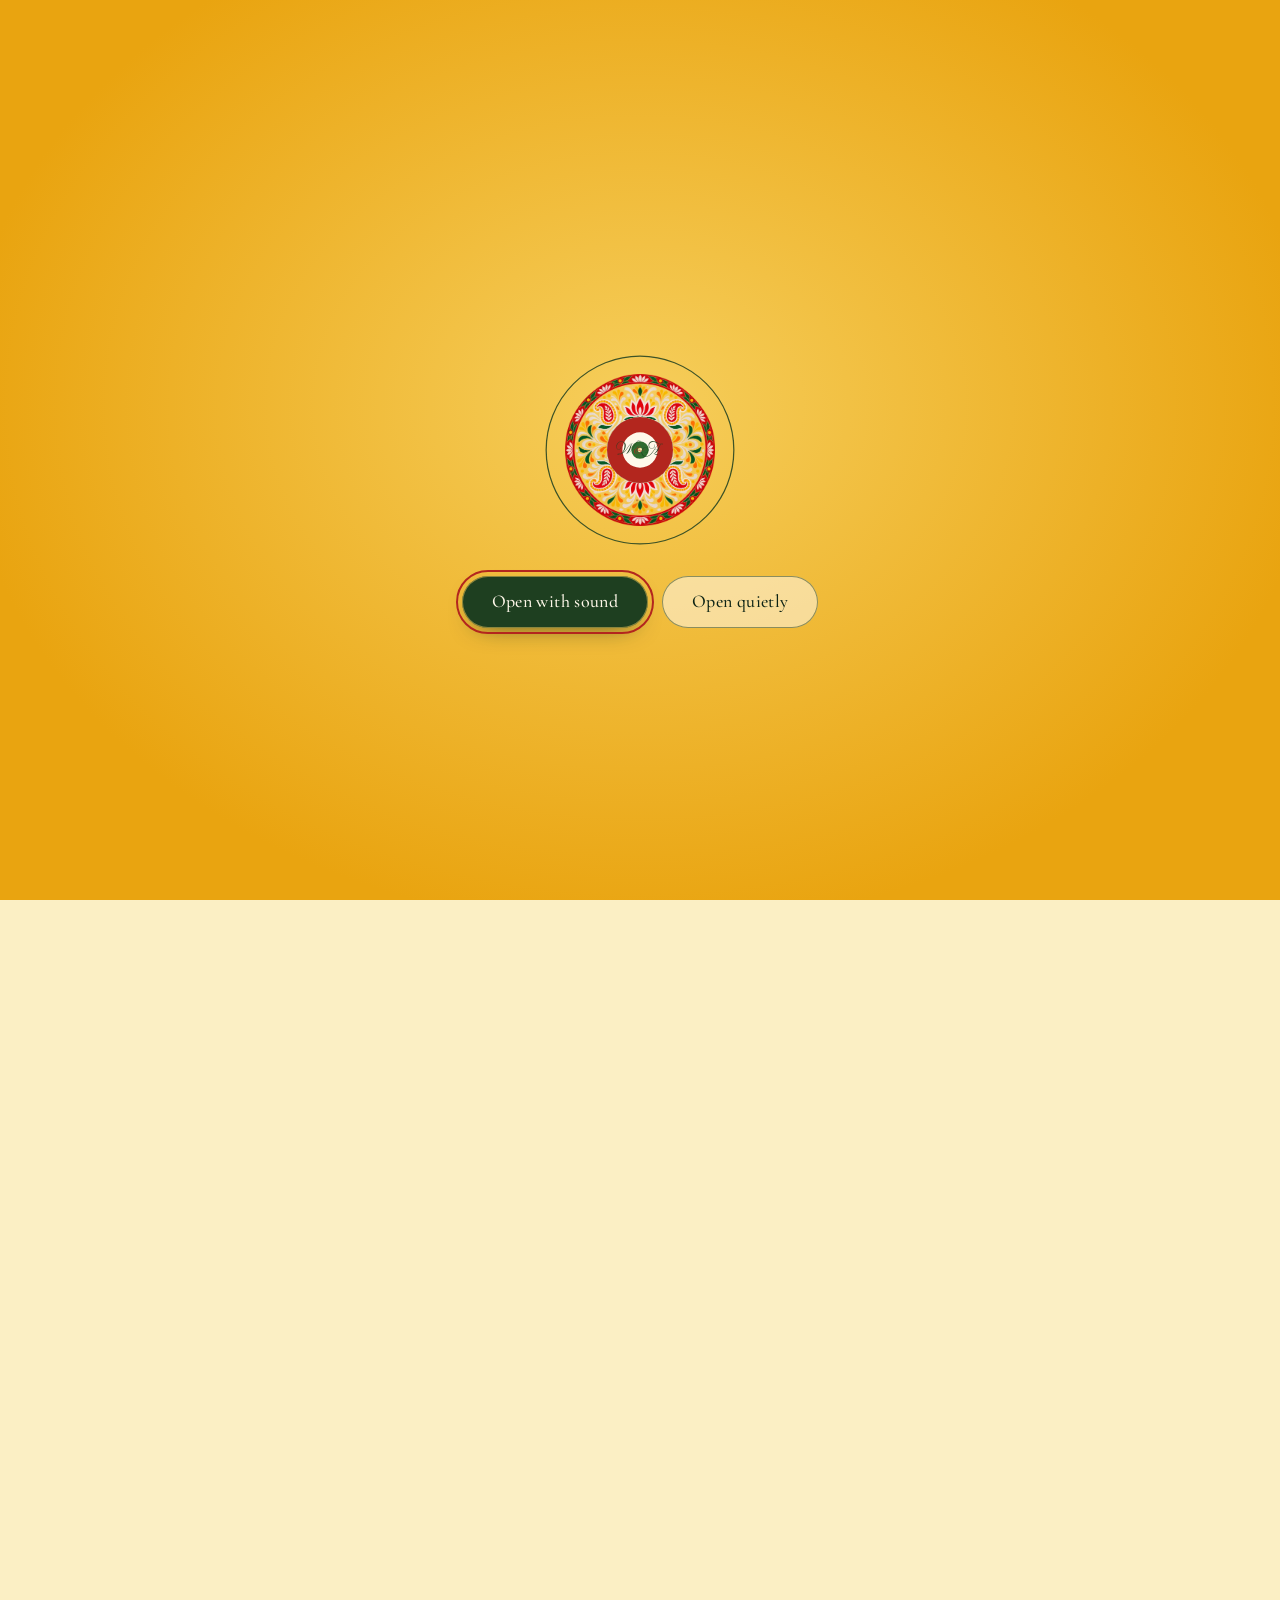
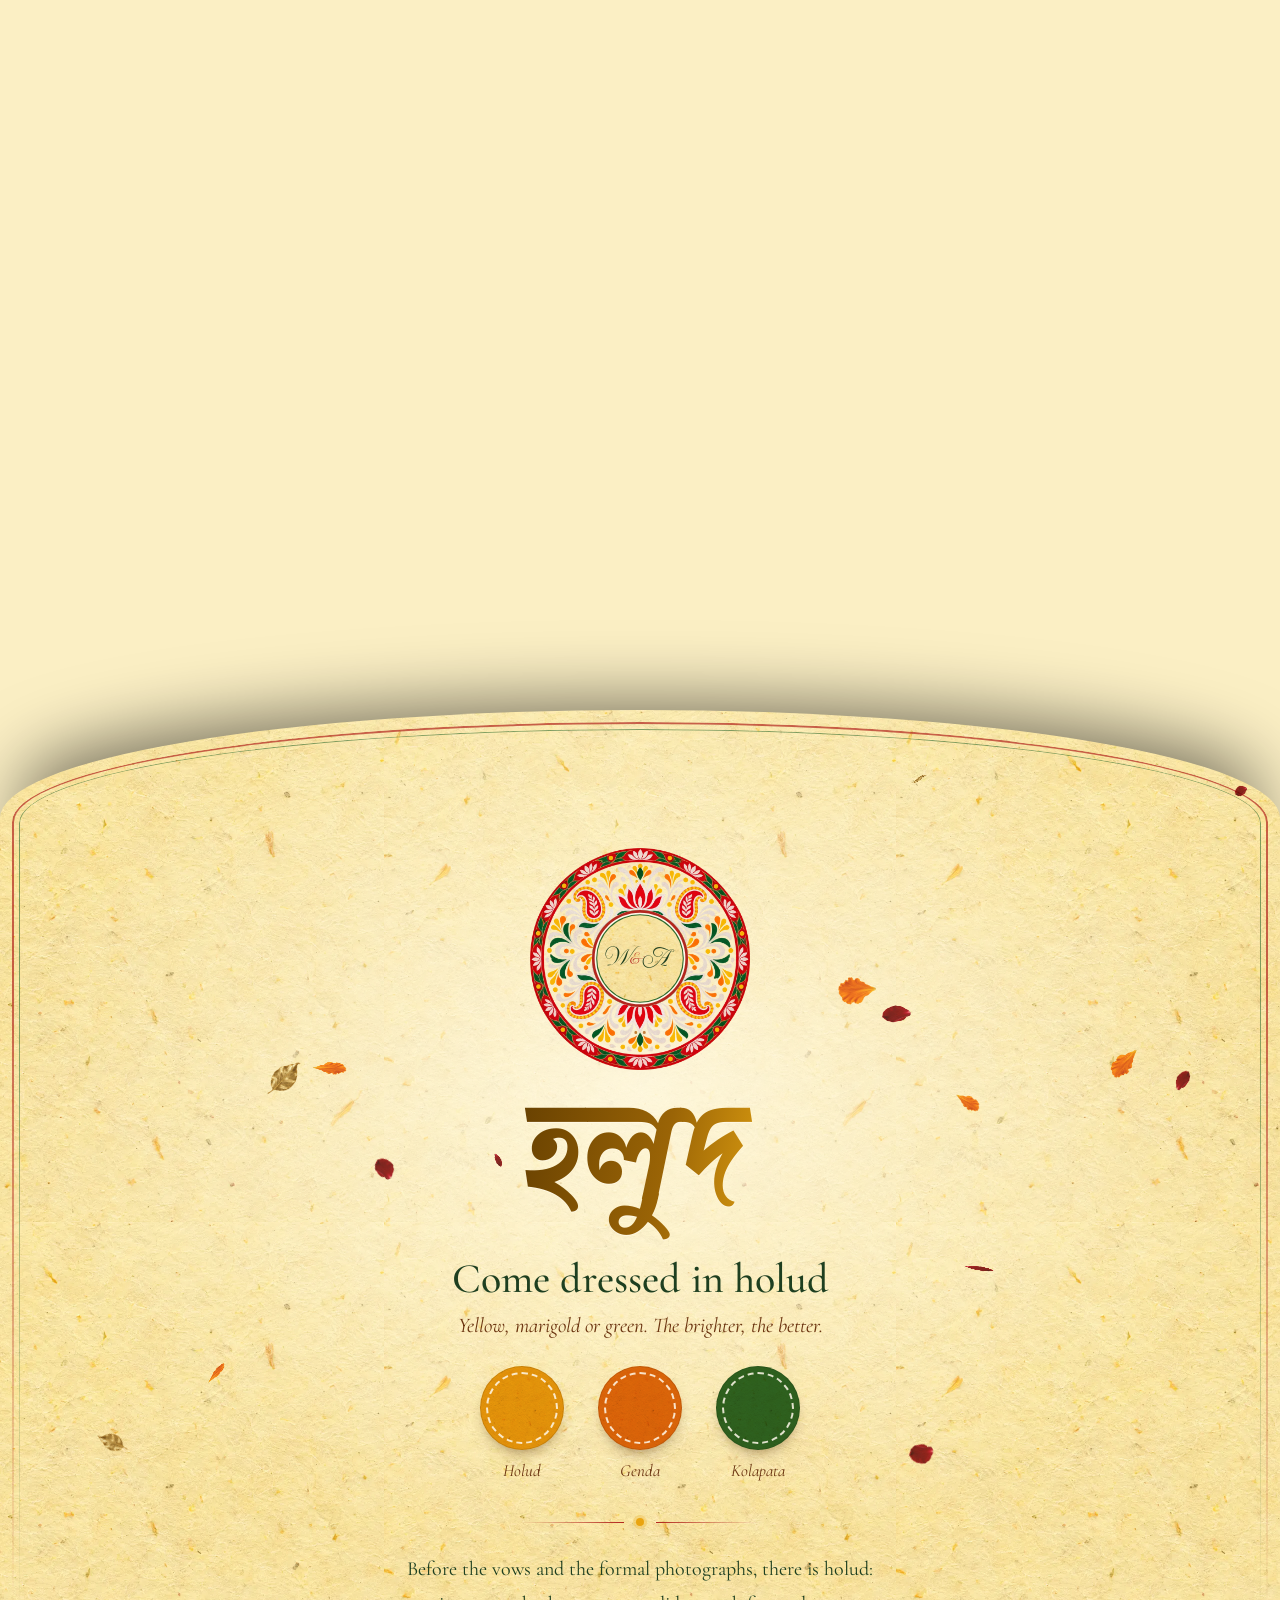
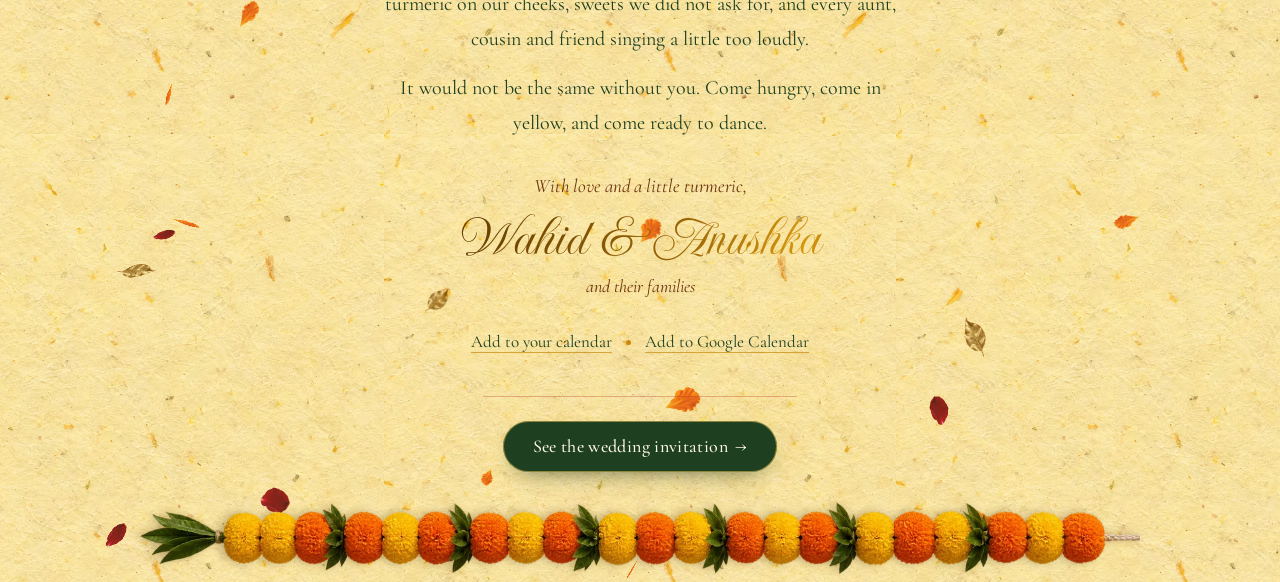
==== holud/index.html @ 1ab2c779 "Holud page: sound, and no mehedi text The holud invitation gets its sound: guests choose "Open with " ====
<!doctype html>
<html lang="en">
<head>
  <meta charset="utf-8">
  <meta name="viewport" content="width=device-width, initial-scale=1, viewport-fit=cover">
  <title>Wahid &amp; Anushka’s Gaye Holud</title>
  <meta name="description" content="You are invited to the Gaye Holud of Wahid Sanjan and Anushka Shahreen on Thursday 24 December 2026 at BGB Banquet Hall, Shimanto Shambhar, Dhaka.">
  <meta name="theme-color" content="#E9A410">

  <!-- Link previews read these tags, not js/config.js: update the names and date here too. -->
  <meta property="og:type" content="website">
  <meta property="og:url" content="https://ssanjan123.github.io/wedding-invitation/holud/">
  <meta property="og:title" content="Wahid &amp; Anushka’s Gaye Holud">
  <meta property="og:description" content="Thursday 24 December 2026, BGB Banquet Hall, Dhaka. Open your invitation.">
  <meta property="og:image" content="https://ssanjan123.github.io/wedding-invitation/holud/assets/img/og-share.jpg">
  <meta property="og:image:width" content="1200">
  <meta property="og:image:height" content="630">
  <meta name="twitter:card" content="summary_large_image">

  <link rel="icon" type="image/png" href="assets/img/favicon.png">
  <link rel="apple-touch-icon" href="assets/img/apple-touch-icon.png">
  <link rel="preconnect" href="https://fonts.googleapis.com">
  <link rel="preconnect" href="https://fonts.gstatic.com" crossorigin>
  <link rel="stylesheet" href="https://fonts.googleapis.com/css2?family=Cormorant+Garamond:ital,wght@0,400;0,500;0,600;1,400;1,500&family=Galada&family=Imperial+Script&display=swap">
  <link rel="preload" as="image" href="assets/img/kula.webp">
  <link rel="preload" as="image" href="assets/img/jamdani.webp">
  <link rel="stylesheet" href="css/style.css">
  <script>document.documentElement.classList.add('js', matchMedia('(prefers-reduced-motion: reduce)').matches ? 'still' : 'motion');</script>
</head>
<body>

  <div class="preloader" aria-hidden="true">
    <div class="crest crest--loader crest--disc">
      <img src="assets/img/alpona.webp" alt="">
      <span class="monogram" data-initials>W&amp;A</span>
    </div>
    <svg class="preloader__ring" viewBox="0 0 100 100"><circle cx="50" cy="50" r="46" pathLength="1"/></svg>
    <div class="preloader__choice" hidden>
      <button class="btn btn--leaf" type="button" data-sound-on>Open with sound</button>
      <button class="btn btn--quiet" type="button">Open quietly</button>
    </div>
  </div>

  <div class="progress" aria-hidden="true"><span></span></div>
  <canvas class="dust" aria-hidden="true"></canvas>

  <div class="controls">
    <button class="skip" type="button">Skip to the invitation</button>
    <button class="music" type="button" aria-pressed="false" hidden>
      <span class="sr-only">Sound</span>
      <svg viewBox="0 0 24 24" aria-hidden="true"><path class="music__on" d="M9 18V6l10-2v12"/><circle cx="6.5" cy="18" r="2.5"/><circle cx="16.5" cy="16" r="2.5"/><path class="music__off" d="M4 4l16 16"/></svg>
    </button>
  </div>

  <main>
    <div class="stage">

      <!-- Page 4: the marigold curtain parts onto the holud stage (bottom layer) -->
      <section class="scene scene--stage" id="venue" aria-labelledby="venue-name">
        <div class="film">
          <picture class="film__poster">
            <source media="(orientation: portrait)" srcset="assets/img/stage-port.jpg">
            <img src="assets/img/stage-land.jpg" alt="The holud stage, hung with marigold strings and lit with clay lamps">
          </picture>
          <picture class="film__poster film__poster--end" aria-hidden="true">
            <source media="(orientation: portrait)" srcset="assets/img/stage-end-port.jpg">
            <img src="assets/img/stage-end-land.jpg" alt="" loading="lazy">
          </picture>
          <video class="film__video" muted playsinline preload="none" disablepictureinpicture
                 data-land="assets/film/stage-land.mp4" data-port="assets/film/stage-port.mp4"></video>
          <div class="film__shade"></div>
        </div>

        <div class="venue-title">
          <p class="venue-title__lead" data-bind="venue.lead">The holud will be held at</p>
          <h2 class="venue-title__name" id="venue-name" data-bind="venue.name">BGB Banquet Hall</h2>
        </div>

        <div class="venue-card">
          <p class="venue-card__name" data-bind="venue.name">BGB Banquet Hall</p>
          <p class="venue-card__address" data-bind="venue.address">Shimanto Shambhar, 4th floor, Road 2, Dhanmondi, Dhaka 1205</p>
          <p class="venue-card__when" data-bind="whenShort">Thursday 24 December 2026, 7 pm</p>
          <a class="btn btn--ghost" data-href="venue.mapsUrl" href="https://www.google.com/maps/search/?api=1&amp;query=BGB+Banquet+Hall%2C+Shimanto+Shambhar%2C+Road+2%2C+Dhanmondi%2C+Dhaka" target="_blank" rel="noopener">Get directions</a>
          <div class="evening">
            <svg class="evening__line" viewBox="0 0 2 100" preserveAspectRatio="none" aria-hidden="true"><line x1="1" y1="0" x2="1" y2="100" pathLength="1"/></svg>
            <ol class="evening__list"></ol>
          </div>
        </div>
      </section>

      <!-- Strands of marigold that fall over page 3 and part onto the stage (motion only; js/main.js fills it) -->
      <div class="curtain" aria-hidden="true"></div>

      <!-- Pages 2 and 3: the holud swipe, then the date on a palm -->
      <section class="scene scene--holud" id="invitation" aria-label="Invitation">
        <div class="holud-bg"></div>
        <img class="corner corner--tl" src="assets/img/alpona.webp" alt="" loading="lazy">
        <img class="corner corner--tr" src="assets/img/alpona.webp" alt="" loading="lazy">
        <img class="corner corner--bl" src="assets/img/alpona.webp" alt="" loading="lazy">
        <img class="corner corner--br" src="assets/img/alpona.webp" alt="" loading="lazy">
        <img class="garland garland--1" src="assets/img/marigold-string.webp" alt="" loading="lazy">
        <img class="garland garland--2" src="assets/img/marigold-string.webp" alt="" loading="lazy">
        <img class="garland garland--3" src="assets/img/marigold-string.webp" alt="" loading="lazy">
        <img class="garland garland--4" src="assets/img/marigold-string.webp" alt="" loading="lazy">
        <div class="dabs" aria-hidden="true"></div>

        <div class="sheet holud-a">
          <p class="hosts" data-bind="hosts">Our two families invite you to the</p>
          <div class="swipe">
            <img class="swipe__paste" src="assets/img/swipe.webp" alt="" loading="lazy">
            <h1 class="swipe__text">
              <span class="swipe__bangla" lang="bn" data-bind="event.bangla">গায়ে হলুদ</span>
              <span class="swipe__name" data-bind="event.name">Gaye Holud</span>
            </h1>
          </div>
          <p class="of" data-bind="of">of</p>
          <p class="names">
            <span class="names__one" data-bind="firstFull">Wahid Sanjan</span>
            <span class="names__amp">&amp;</span>
            <span class="names__two" data-bind="secondFull">Anushka Shahreen</span>
          </p>
          <p class="request" data-bind="request">an evening of holud, music and a great deal of dancing</p>
          <p class="tap-hint" aria-hidden="true" data-bind="tapHint">Tap anywhere to add a little holud</p>
        </div>

        <div class="palm-box holud-b">
          <img class="palm" src="assets/img/mehedi-palm.png" alt="" loading="lazy">
          <div class="date">
            <p class="date__weekday" data-bind="weekday">Thursday</p>
            <p class="date__day"><span class="sr-only" data-day>24</span><span class="date__digits" aria-hidden="true"></span></p>
            <p class="date__month" data-bind="monthYear">December 2026</p>
          </div>
        </div>
        <div class="date-foot holud-b">
          <p class="date__time" data-bind="timeWords">at seven o’clock in the evening</p>
          <p class="countdown"></p>
        </div>
      </section>

      <!-- Page 1: the holud tray (top layer) -->
      <section class="scene scene--tray" id="tray" aria-label="Your invitation, tied with thread">
        <div class="cloth">
          <picture class="cloth__poster">
            <source media="(orientation: portrait)" srcset="assets/img/cloth-port.jpg">
            <img src="assets/img/cloth-land.jpg" alt="">
          </picture>
          <video class="cloth__video" muted playsinline loop preload="none" disablepictureinpicture
                 data-land="assets/film/cloth-land.mp4" data-port="assets/film/cloth-port.mp4"></video>
          <div class="cloth__shade"></div>
        </div>

        <div class="tray-float">
          <div class="tray">
            <img class="kula" src="assets/img/kula.webp" alt="">
            <img class="bati" src="assets/img/bati.webp" alt="">
            <div class="card">
              <div class="card__inside">
                <i class="card__frame" aria-hidden="true"></i>
                <p class="card__bangla" lang="bn" data-bind="event.bangla">গায়ে হলুদ</p>
                <p class="card__names" data-bind="namesShort">Wahid &amp; Anushka</p>
                <p class="card__date" data-bind="dateShort">24 December 2026</p>
              </div>
              <div class="door door--l"><div class="door__face"></div><div class="door__back"></div></div>
              <div class="door door--r"><div class="door__face"></div><div class="door__back"></div></div>
              <div class="cord" aria-hidden="true">
                <i class="cord__side cord__side--l"></i>
                <i class="cord__side cord__side--r"></i>
              </div>
              <div class="knot">
                <svg class="knot__bow" viewBox="0 0 120 80" aria-hidden="true">
                  <defs><pattern id="twist" width="5" height="5" patternUnits="userSpaceOnUse" patternTransform="rotate(52)"><rect width="5" height="5" fill="#B3261E"/><rect width="2.1" height="5" fill="#F6CE5B"/></pattern></defs>
                  <path d="M60 40 C40 8 8 10 10 34 C12 56 42 50 60 40 C78 50 108 56 110 34 C112 10 80 8 60 40 M60 40 C52 58 40 70 30 78 M60 40 C68 58 82 68 94 76"/>
                </svg>
                <div class="crest crest--knot crest--disc">
                  <img src="assets/img/alpona.webp" alt="">
                  <span class="monogram" data-initials>W&amp;A</span>
                </div>
              </div>
              <div class="tag">
                <svg class="tag__string" viewBox="0 0 10 100" preserveAspectRatio="none" aria-hidden="true"><line x1="5" y1="0" x2="5" y2="100"/></svg>
                <div class="tag__paper"><p class="guest" data-guest>For you &amp; your family</p></div>
              </div>
            </div>
          </div>
        </div>

        <p class="scroll-cue" aria-hidden="true">
          <span>Scroll to untie</span>
          <svg viewBox="0 0 24 24"><path d="M6 9l6 6 6-6"/></svg>
        </p>
      </section>
    </div>

    <!-- Page 5: come in holud -->
    <section class="closing" id="closing" aria-labelledby="dress-title">
      <canvas class="petals" aria-hidden="true"></canvas>
      <div class="closing__dabs" aria-hidden="true"></div>

      <div class="closing__content">
        <div class="crest crest--closing crest--disc">
          <img src="assets/img/alpona.webp" alt="" loading="lazy">
          <span class="monogram" data-initials>W&amp;A</span>
        </div>

        <p class="dress__bangla" lang="bn" aria-hidden="true" data-bind="dress.bangla">হলুদ</p>
        <h2 class="dress__title" id="dress-title" data-bind="dress.title">Come dressed in holud</h2>
        <p class="dress__note" data-bind="dress.note">Yellow, marigold or green. The brighter, the better.</p>
        <ul class="swatches" data-swatches>
          <li class="swatch swatch--holud"><i></i><span>Holud</span></li>
          <li class="swatch swatch--genda"><i></i><span>Genda</span></li>
          <li class="swatch swatch--pata"><i></i><span>Kolapata</span></li>
        </ul>

        <div class="rule" aria-hidden="true"><i></i></div>
        <div class="message" data-message>
          <p>Before the vows and the formal photographs, there is holud: turmeric on our cheeks, sweets we did not ask for, and every aunt, cousin and friend singing a little too loudly.</p>
          <p>It would not be the same without you. Come hungry, come in yellow, and come ready to dance.</p>
        </div>
        <p class="signoff" data-bind="signoff">With love and a little turmeric,</p>
        <p class="signoff__names" data-bind="namesShort">Wahid &amp; Anushka</p>
        <p class="signoff__families" data-bind="families">and their families</p>
        <p class="save-date">
          <a data-ics href="#" download="gaye-holud.ics">Add to your calendar</a>
          <i aria-hidden="true"></i>
          <a data-gcal href="#" target="_blank" rel="noopener">Add to Google Calendar</a>
        </p>

        <div class="wedding-link" data-wedding>
          <a class="btn btn--leaf" data-href="wedding.url" href="../"><span data-bind="wedding.label">See the wedding invitation</span> <span aria-hidden="true">→</span></a>
        </div>
      </div>

      <footer class="closing__footer">
        <img src="assets/img/marigold-string.webp" alt="" loading="lazy">
      </footer>
    </section>
  </main>

  <script src="../vendor/gsap.min.js"></script>
  <script src="../vendor/ScrollTrigger.min.js"></script>
  <script src="../vendor/lenis.min.js"></script>
  <script src="js/config.js"></script>
  <script src="../js/media.js"></script>
  <script src="../js/sound.js"></script>
  <script src="js/main.js"></script>
</body>
</html>
---- holud/css/style.css ----
/* ==========================================================================
   Gaye holud invitation
   Layout contract (same as the wedding page): without .motion (reduced motion /
   no JS) every scene is a normal full-height section in reading order. With
   .motion the first three scenes are stacked inside one pinned stage and driven
   by js/main.js.
   ========================================================================== */

@property --reveal { syntax: "<number>"; inherits: false; initial-value: 1; }
@property --sweep { syntax: "<number>"; inherits: false; initial-value: 1; }

:root {
  --turmeric-700: #9A6406;
  --turmeric-600: #C98A0B;
  --turmeric-500: #E9A410;
  --turmeric-300: #F6CE5B;
  --paper: #FBEFC4;
  --rice: #FFF8EA;
  --marigold: #E0700E;
  --leaf-950: #0E2415;
  --leaf-900: #1E3F20;
  --leaf-700: #2F6B2F;
  --vermilion: #B3261E;
  --henna: #6B3410;
  --ink: var(--leaf-900);

  --holud-foil: linear-gradient(100deg, #8A5A00 0%, #D99A12 30%, #FFD66B 46%, #C98A0B 62%, #7A4A00 100%);
  --holud-foil-deep: linear-gradient(100deg, #5E3A00 0%, #9A6406 30%, #D4960F 46%, #8A5A00 62%, #4F3000 100%);

  --script: "Imperial Script", "Snell Roundhand", cursive;
  --serif: "Cormorant Garamond", Cormorant, Garamond, Georgia, serif;
  --bangla: "Galada", "Noto Serif Bengali", "Hind Siliguri", cursive;

  --tray-w: min(94vw, 700px, 84svh);
  --palm-w: min(104vw, 460px, 100svh * 1.02 / 1.983);
  --gutter: 16px;
  color-scheme: light;
}

*, *::before, *::after { box-sizing: border-box; }

html { -webkit-text-size-adjust: 100%; text-size-adjust: 100%; }
html.lenis, html.lenis body { height: auto; }
.lenis.lenis-stopped { overflow: clip; }

body {
  margin: 0;
  background: var(--paper);
  color: var(--ink);
  font-family: var(--serif);
  font-size: 18px;
  line-height: 1.55;
  font-variant-numeric: lining-nums;
  overflow-x: clip;
  -webkit-font-smoothing: antialiased;
  text-rendering: optimizeLegibility;
}

img { display: block; max-width: 100%; }
p, h1, h2 { margin: 0; font-weight: inherit; }
ul { margin: 0; padding: 0; list-style: none; }
a { color: inherit; }
button { font: inherit; color: inherit; background: none; border: 0; padding: 0; cursor: pointer; }
:focus-visible { outline: 2px solid var(--vermilion); outline-offset: 4px; border-radius: 4px; }

.sr-only {
  position: absolute; width: 1px; height: 1px; padding: 0; margin: -1px;
  overflow: hidden; clip: rect(0 0 0 0); white-space: nowrap; border: 0;
}

/* Gold-turmeric foil type ---------------------------------------------------- */
.date__digit span span, .signoff__names, .dress__bangla, .card__names {
  background-image: var(--holud-foil-deep);
  background-size: 200% 100%;
  -webkit-background-clip: text;
  background-clip: text;
  color: transparent;
}

/* Alpona medallion with initials ------------------------------------------- */
.crest { position: relative; display: grid; place-items: center; margin-inline: auto; }
.crest > * { grid-area: 1 / 1; }
.crest img { width: 100%; height: auto; }
.monogram { font-family: var(--script); line-height: 1; white-space: nowrap; color: var(--leaf-900); }
.monogram small { font-size: .62em; margin: 0 .04em; }
/* once js/main.js has measured them, each letter is placed individually around the medallion centre */
.monogram.is-fitted { position: relative; width: 0; height: 0; padding: 0; }
.is-fitted > i { position: absolute; font-style: normal; line-height: 1; white-space: nowrap; }
.monogram.is-fitted > i:nth-child(2) { color: var(--vermilion); }
/* small tokens: a rice-white disc covers the alpona's inner rings so the initials can be larger */
.crest--disc::after {
  content: ""; grid-area: 1 / 1; z-index: 1; width: 44%; aspect-ratio: 1; border-radius: 50%; margin-top: -.6%;
  background: var(--rice) url("../assets/img/paper.webp") center / 200px;
  box-shadow: inset 0 0 0 1.2cqw var(--vermilion), inset 0 0 0 1.9cqw var(--rice), inset 0 0 0 2.4cqw var(--leaf-700);
}
.crest--disc .monogram { z-index: 2; }

/* the alpona is drawn round: a conic mask follows --sweep from 0 to 1 */
.corner, .crest--closing img {
  -webkit-mask-image: conic-gradient(#000 calc(var(--sweep) * 380deg - 20deg), transparent calc(var(--sweep) * 380deg));
  mask-image: conic-gradient(#000 calc(var(--sweep) * 380deg - 20deg), transparent calc(var(--sweep) * 380deg));
}

/* ==========================================================================
   Chrome: preloader, progress line, dust, controls
   ========================================================================== */
.preloader { display: none; }
.js .preloader {
  position: fixed; inset: 0; z-index: 100;
  display: grid; place-items: center;
  background: radial-gradient(ellipse at 50% 45%, var(--turmeric-300), var(--turmeric-500) 75%);
  transition: opacity 1s ease, visibility 0s linear 1s;
}
.preloader > * { grid-area: 1 / 1; }
.crest--loader { width: 150px; }
.preloader__ring { width: 204px; height: 204px; rotate: -90deg; }
.preloader__ring circle {
  fill: none; stroke: var(--leaf-900); stroke-width: .6; opacity: .85;
  stroke-dasharray: 1; stroke-dashoffset: calc(1 - var(--load, 0));
  transition: stroke-dashoffset .5s ease;
}
.is-ready .preloader { opacity: 0; visibility: hidden; }
/* once loaded: "Open with sound" / "Open quietly" below the ring */
.preloader__choice {
  position: absolute; left: 0; right: 0; top: calc(50% + 126px);
  display: flex; flex-wrap: wrap; justify-content: center; gap: 12px 14px;
  padding: 0 var(--gutter);
  animation: choice .7s ease both;
}
.preloader__choice[hidden] { display: none; }
@keyframes choice { from { opacity: 0; translate: 0 10px; } }

.progress { position: fixed; inset: 0 0 auto; height: 3px; z-index: 30; pointer-events: none; }
.progress span {
  display: block; height: 100%; background: linear-gradient(90deg, var(--turmeric-500), var(--marigold), var(--vermilion));
  transform-origin: 0 50%; transform: scaleX(var(--p, 0));
}

.dust { position: fixed; inset: 0; width: 100%; height: 100%; z-index: 20; pointer-events: none; mix-blend-mode: screen; }

.controls { position: fixed; inset: 0; z-index: 40; pointer-events: none; }
.skip {
  position: absolute; top: max(14px, env(safe-area-inset-top)); right: var(--gutter);
  pointer-events: auto;
  font-style: italic; font-size: 17px; font-weight: 500; letter-spacing: .01em; color: var(--leaf-950);
  padding: 8px 4px; text-decoration: underline; text-decoration-thickness: 1px;
  text-underline-offset: 5px; text-decoration-color: rgba(14, 36, 21, .45);
  padding: 6px 14px; border-radius: 999px;
  background: rgba(255, 248, 234, .72);
  -webkit-backdrop-filter: blur(6px); backdrop-filter: blur(6px);
}
.skip:hover { text-decoration-color: var(--leaf-950); }
html:not(.motion) .skip { display: none; }
.music {
  position: absolute; right: var(--gutter); bottom: max(16px, env(safe-area-inset-bottom));
  pointer-events: auto;
  width: 46px; height: 46px; border-radius: 50%;
  display: grid; place-items: center;
  border: 1px solid rgba(30, 63, 32, .45);
  background: rgba(255, 248, 234, .7);
  -webkit-backdrop-filter: blur(6px); backdrop-filter: blur(6px);
}
.music svg { width: 22px; height: 22px; fill: none; stroke: var(--leaf-900); stroke-width: 1.4; stroke-linecap: round; stroke-linejoin: round; }
.music[aria-pressed="true"] .music__off { display: none; }
.music[hidden] { display: none; }

/* Buttons -------------------------------------------------------------------- */
.btn {
  display: inline-flex; align-items: center; justify-content: center; gap: .4em;
  min-height: 48px; padding: 12px 30px;
  border-radius: 999px;
  font-size: 18px; font-weight: 500; letter-spacing: .02em;
  text-decoration: none;
  transition: transform .25s ease, box-shadow .25s ease, background-color .25s ease;
}
.btn--ghost {
  color: var(--turmeric-300);
  box-shadow: inset 0 0 0 1px rgba(246, 206, 91, .65);
  background: rgba(14, 36, 21, .35);
}
.btn--ghost:hover { background: rgba(246, 206, 91, .14); }
.btn--leaf {
  color: var(--rice); background: var(--leaf-900);
  box-shadow: inset 0 0 0 1px rgba(246, 206, 91, .5), 0 10px 26px -14px rgba(14, 36, 21, .8);
}
.btn--leaf:hover { transform: translateY(-1px); background: var(--leaf-700); }
.btn--quiet { color: var(--leaf-950); background: rgba(255, 248, 234, .55); box-shadow: inset 0 0 0 1px rgba(30, 63, 32, .5); }
.btn--quiet:hover { background: rgba(255, 248, 234, .85); }

/* ==========================================================================
   Stage & scenes
   ========================================================================== */
.stage { position: relative; }
.scene { position: relative; min-height: 100vh; min-height: 100svh; overflow: hidden; }

/* its own stacking context, so the closing page (z-index 2) always rises above everything in it */
.motion .stage { height: 100vh; height: 100svh; overflow: hidden; isolation: isolate; }
.motion .scene { position: absolute; inset: 0; min-height: 0; }
.motion .scene--stage { z-index: 1; }
.motion .scene--holud { z-index: 2; }
.motion .curtain { z-index: 3; }
.motion .scene--tray { z-index: 4; }

/* Still mode shows the story in reading order: tray, holud and date, stage */
.stage { display: flex; flex-direction: column; }
.scene--tray { order: 1; }
.scene--holud { order: 2; }
.scene--stage { order: 3; }

/* Full-bleed media (posters + video) ----------------------------------------- */
.cloth, .film { position: absolute; inset: 0; overflow: hidden; }
.cloth picture, .film picture,
.cloth video, .film video { position: absolute; inset: 0; width: 100%; height: 100%; }
.cloth img, .film img,
.cloth video, .film video { width: 100%; height: 100%; object-fit: cover; }
.cloth video { opacity: 0; transition: opacity 1.2s ease; }
.cloth.is-playing video { opacity: 1; }

/* ==========================================================================
   Page 1: the holud tray
   ========================================================================== */
.scene--tray { display: grid; place-items: center; background: var(--turmeric-500); }
.cloth__shade {
  position: absolute; inset: 0;
  background: radial-gradient(ellipse 72% 62% at 50% 50%, transparent 45%, rgba(70, 35, 0, .38) 100%);
}

.tray-float { position: relative; z-index: 2; }
.motion .tray-float { animation: bob 6s ease-in-out infinite; }
.tray-float.is-still { animation-play-state: paused; }
@keyframes bob { 50% { translate: 0 -6px; } }

.tray {
  position: relative;
  width: var(--tray-w);
  aspect-ratio: 1200 / 1248;
  container-type: inline-size;
}
.kula {
  position: absolute; inset: 0; width: 100%; height: 100%;
  filter: drop-shadow(0 14px 18px rgba(70, 35, 0, .45));
}
.bati {
  position: absolute; left: -9%; bottom: -5%; width: 30%; height: auto; rotate: -8deg;
  filter: drop-shadow(0 10px 12px rgba(70, 35, 0, .45));
}

/* the invitation: a card with two jamdani doors, tied shut with red-and-yellow thread */
.card {
  --cw: 50cqw;
  position: absolute; left: 50%; top: 51%; width: var(--cw); aspect-ratio: 5 / 7;
  margin: calc(var(--cw) * -.7) 0 0 calc(var(--cw) * -.5);
  z-index: 2;
  container-type: inline-size;
  transform-origin: 50% 50%;
}
.card__inside {
  position: absolute; inset: 0; border-radius: 2px;
  background: var(--paper) url("../assets/img/paper.webp") center / 400px;
  box-shadow: 0 0 0 1px rgba(107, 52, 16, .2), 0 16px 30px -10px rgba(70, 35, 0, .6);
  display: flex; flex-direction: column; align-items: center; justify-content: center; gap: 3cqw;
  text-align: center;
}
.card__frame {
  position: absolute; inset: 5%;
  border: 1px solid rgba(179, 38, 30, .55); outline: 1px solid rgba(47, 107, 47, .45); outline-offset: -5px;
  pointer-events: none;
}
.card__bangla { font-family: var(--bangla); font-size: 17cqw; line-height: 1.35; color: var(--vermilion); }
.card__names { font-family: var(--script); font-size: 13cqw; line-height: 1.15; padding: 0 .2em; }
.card__date { font-size: max(11px, 5.4cqw); letter-spacing: .08em; color: var(--henna); }

.door {
  position: absolute; top: 0; bottom: 0; width: 50%; z-index: 2;
  transform-style: preserve-3d;
}
.door--l { left: 0; transform-origin: 0 50%; }
.door--r { right: 0; transform-origin: 100% 50%; }
.door__face, .door__back {
  position: absolute; inset: 0;
  -webkit-backface-visibility: hidden; backface-visibility: hidden;
}
.door__face {
  background:
    linear-gradient(90deg, rgba(0, 0, 0, 0) 70%, rgba(70, 35, 0, .22)),
    url("../assets/img/jamdani.webp") center / 46cqw;
  box-shadow: inset 0 0 0 1.3cqw var(--vermilion), inset 0 0 0 1.9cqw var(--turmeric-300), inset 0 0 0 2.3cqw var(--leaf-900), 0 10px 22px -10px rgba(70, 35, 0, .55);
}
.door--r .door__face { background: linear-gradient(270deg, rgba(0, 0, 0, 0) 70%, rgba(70, 35, 0, .22)), url("../assets/img/jamdani.webp") center / 46cqw; }
.door--l .door__face { border-radius: 2px 0 0 2px; }
.door--r .door__face { border-radius: 0 2px 2px 0; }
.door__back { transform: rotateY(180deg); background: var(--paper) url("../assets/img/paper.webp") center / 400px; }

.cord { position: absolute; left: -2%; right: -2%; top: 50%; height: 3.6cqw; translate: 0 -50%; z-index: 4; pointer-events: none; }
.cord__side {
  position: absolute; top: 0; bottom: 0; width: 50%;
  background: repeating-linear-gradient(62deg, var(--vermilion) 0 2.6cqw, var(--turmeric-300) 2.6cqw 4.6cqw, var(--vermilion) 4.6cqw 5.2cqw);
  box-shadow: 0 2px 3px rgba(70, 35, 0, .45), inset 0 -1px 0 rgba(0, 0, 0, .25);
  border-radius: 99px;
}
.cord__side--l { left: 0; }
.cord__side--r { right: 0; }

.knot { position: absolute; left: 50%; top: 50%; width: 84cqw; aspect-ratio: 120 / 80; margin: -28cqw 0 0 -42cqw; z-index: 5; display: grid; place-items: center; }
.knot > * { grid-area: 1 / 1; }
.knot__bow { width: 100%; height: auto; overflow: visible; translate: 0 8%; filter: drop-shadow(0 2px 2px rgba(70, 35, 0, .45)); }
.knot__bow path { fill: none; stroke: url(#twist); stroke-width: 5.5; stroke-linecap: round; stroke-linejoin: round; }
.crest--knot { width: 50cqw; container-type: inline-size; filter: drop-shadow(0 4px 6px rgba(70, 35, 0, .5)); }
/* a rice-white disc behind the painted ring, so the token reads as one solid piece */
.crest--knot::before { content: ""; grid-area: 1 / 1; width: 94%; aspect-ratio: 1; border-radius: 50%; background: var(--rice) url("../assets/img/paper.webp") center / 300px; }

.tag { position: absolute; left: 50%; top: 58%; width: 70cqw; z-index: 6; rotate: -7deg; transform-origin: 20% 0; }
.tag__string { position: absolute; left: 12%; top: -10cqw; width: 2cqw; height: 13cqw; overflow: visible; rotate: -18deg; }
.tag__string line { stroke: var(--vermilion); stroke-width: 1.4; vector-effect: non-scaling-stroke; }
.tag__paper {
  position: relative;
  padding: 7cqw 7cqw 7cqw 12cqw;
  background: var(--rice) url("../assets/img/paper.webp") center / 300px;
  clip-path: polygon(9% 0, 100% 0, 100% 100%, 9% 100%, 0 50%);
  filter: drop-shadow(0 6px 8px rgba(70, 35, 0, .45));
  box-shadow: inset 0 0 0 1px rgba(179, 38, 30, .35);
}
.tag__paper::before {   /* the eyelet */
  content: ""; position: absolute; left: 5%; top: 50%; width: 4cqw; aspect-ratio: 1; translate: -50% -50%;
  border-radius: 50%; background: var(--turmeric-500); box-shadow: inset 0 0 0 1px var(--turmeric-700);
}
.guest {
  font-family: var(--script); font-size: max(17px, 11cqw); line-height: 1.12; color: var(--leaf-900);
  text-wrap: balance;
}

@container (max-width: 480px) {
  .card { --cw: 56cqw; }
}

.scroll-cue {
  position: absolute; left: 0; right: 0; bottom: max(24px, env(safe-area-inset-bottom));
  z-index: 4; display: flex; flex-direction: column; align-items: center; gap: 2px;
  font-style: italic; font-weight: 500; font-size: 18px; color: var(--leaf-950);
  width: fit-content; margin-inline: auto; padding: 6px 18px 4px; border-radius: 999px;
  background: rgba(255, 248, 234, .72);
  -webkit-backdrop-filter: blur(6px); backdrop-filter: blur(6px);
}
.scroll-cue svg { width: 22px; height: 22px; fill: none; stroke: currentColor; stroke-width: 1.6; animation: nudge 2.4s ease-in-out infinite; }
@keyframes nudge { 50% { translate: 0 5px; } }
html:not(.motion) .scroll-cue { display: none; }

/* ==========================================================================
   Pages 2 and 3: the holud swipe and the date on a palm
   ========================================================================== */
.scene--holud { background: var(--paper); color: var(--ink); }
.holud-bg {
  position: absolute; inset: 0;
  background:
    radial-gradient(ellipse 70% 55% at 50% 45%, rgba(255, 250, 230, .75), transparent 70%),
    var(--paper) url("../assets/img/paper.webp") center / 512px;
}

/* alpona painted into the four corners */
.corner {
  --cw: clamp(170px, 40vmin, 440px);
  position: absolute; z-index: 1; width: var(--cw); height: auto; max-width: none;
  margin: calc(var(--cw) * -.50375) 0 0 calc(var(--cw) * -.5);
  opacity: .92; pointer-events: none;
}
.corner--tl { left: 0; top: 0; }
.corner--tr { left: 100%; top: 0; }
.corner--bl { left: 0; top: 100%; }
.corner--br { left: 100%; top: 100%; }

/* marigold strings hanging from the top edge */
.garland { position: absolute; z-index: 3; top: -2%; width: auto; transform-origin: 50% 0; pointer-events: none; filter: drop-shadow(0 6px 6px rgba(70, 35, 0, .3)); }
.garland--1 { left: 5%; height: 40svh; }
.garland--2 { left: 10%; height: 27svh; }
.garland--3 { right: 10%; height: 27svh; }
.garland--4 { right: 5%; height: 40svh; }
@media (min-aspect-ratio: 5 / 4) {
  .garland--1 { left: 17%; } .garland--2 { left: 22%; }
  .garland--3 { right: 22%; } .garland--4 { right: 17%; }
}
@media (max-aspect-ratio: 3 / 4) {
  .garland--2, .garland--3 { display: none; }
  .garland--1 { left: 3%; height: 24svh; } .garland--4 { right: 3%; height: 24svh; }
}
html:not(.motion) .garland { display: none; }

.dabs, .closing__dabs { position: absolute; inset: 0; z-index: 3; pointer-events: none; overflow: hidden; }
.dab { position: absolute; width: clamp(46px, 9vmin, 84px); height: auto; max-width: none; mix-blend-mode: multiply; }
.dab-petal { position: absolute; width: 14px; height: auto; max-width: none; }

/* Beat A: the swipe of holud and the names */
.sheet {
  position: relative; z-index: 4;
  width: min(90vw, 600px, 94svh);   /* the content is about as tall as the sheet is wide */
  margin: 0 auto;
  container-type: inline-size;
  display: flex; flex-direction: column; align-items: center; gap: 1.4cqw;
  text-align: center;
}
.motion .sheet { position: absolute; left: 50%; top: 50%; translate: -50% -50%; }
.hosts, .of, .request { font-style: italic; color: var(--henna); }
.hosts { font-size: max(16px, 4.5cqw); line-height: 1.35; }
.swipe { position: relative; width: 116cqw; height: 34cqw; margin: -1cqw 0; display: grid; place-items: center; }
.swipe__paste {
  position: absolute; inset: 0; width: 100%; height: 100%; object-fit: fill;
  -webkit-mask-image: linear-gradient(90deg, #000 calc(var(--reveal) * 125% - 25%), transparent calc(var(--reveal) * 125%));
  mask-image: linear-gradient(90deg, #000 calc(var(--reveal) * 125% - 25%), transparent calc(var(--reveal) * 125%));
}
.swipe__text { position: relative; display: flex; flex-direction: column; align-items: center; margin: 0; font-weight: 400; translate: 0 2%; }
.swipe__bangla {
  font-family: var(--bangla); font-size: 16cqw; line-height: 1.3; color: var(--leaf-950);
  padding: 0 .3em;
  text-shadow: 0 1px 0 rgba(255, 236, 170, .55);
  -webkit-mask-image: linear-gradient(90deg, #000 calc(var(--reveal) * 130% - 30%), transparent calc(var(--reveal) * 130%));
  mask-image: linear-gradient(90deg, #000 calc(var(--reveal) * 130% - 30%), transparent calc(var(--reveal) * 130%));
}
.swipe__name { margin-top: -1.6cqw; font-size: max(12px, 3.3cqw); font-weight: 600; letter-spacing: .32em; text-transform: uppercase; color: var(--leaf-950); padding-left: .32em; }
.of { font-size: max(16px, 4.5cqw); line-height: 1; }
.names { display: flex; flex-direction: column; align-items: center; line-height: .98; }
.names__one, .names__two {
  display: inline-block;
  font-family: var(--script); font-size: 12cqw; color: var(--leaf-900); white-space: nowrap; word-spacing: .14em;
  padding: .12em .35em; margin: -.12em -.35em;
  -webkit-mask-image: linear-gradient(90deg, #000 calc(var(--reveal) * 130% - 30%), transparent calc(var(--reveal) * 130%));
  mask-image: linear-gradient(90deg, #000 calc(var(--reveal) * 130% - 30%), transparent calc(var(--reveal) * 130%));
}
.names__amp { font-family: var(--script); font-size: 7.5cqw; line-height: 1.1; color: var(--vermilion); padding: 0 .3em; }
.request { max-width: 78cqw; font-size: max(16px, 4.3cqw); line-height: 1.35; text-wrap: balance; }
.tap-hint {
  margin-top: 2cqw; font-size: max(13px, 3.2cqw); letter-spacing: .05em; color: var(--turmeric-700);
  display: inline-flex; align-items: center; gap: .6em;
}
.tap-hint::before { content: ""; width: .8em; height: .8em; border-radius: 50%; background: var(--turmeric-500); box-shadow: 0 0 0 3px rgba(233, 164, 16, .25); }
html:not(.motion) .tap-hint { display: none; }
@media (max-aspect-ratio: 3 / 4) {
  .sheet { gap: 2.6cqw; }
  .hosts, .of { font-size: 5.2cqw; }
  .swipe { height: 42cqw; }
  .swipe__bangla { font-size: 19.5cqw; }
  .swipe__name { font-size: 3.8cqw; }
  .names__one, .names__two { font-size: 14cqw; }
  .names__amp { font-size: 9cqw; }
  .request { font-size: 5cqw; max-width: 86cqw; }
  .tap-hint { font-size: 3.8cqw; margin-top: 4cqw; }
}

/* Beat B: mehndi lines drawn up a palm, the date in its centre */
.palm-box {
  position: relative; z-index: 4;
  width: var(--palm-w);
  aspect-ratio: 880 / 1745;
  container-type: inline-size;
}
/* the empty circle in the palm is at (37.5%, 55.96%), 44.2% of the image's width across */
.motion .palm-box {
  position: absolute;
  left: calc(50vw - var(--palm-w) * .375);
  top: calc(46svh - var(--palm-w) * 1.983 * .5596);
}
.palm {
  width: 100%; height: auto;
  -webkit-mask-image: linear-gradient(0deg, #000 calc(var(--reveal) * 120% - 20%), transparent calc(var(--reveal) * 120%));
  mask-image: linear-gradient(0deg, #000 calc(var(--reveal) * 120% - 20%), transparent calc(var(--reveal) * 120%));
}
.date {
  position: absolute; left: 15.4cqw; top: calc(55.96% - 22.1cqw); width: 44.2cqw; aspect-ratio: 1;
  display: flex; flex-direction: column; align-items: center; justify-content: center;
  text-align: center;
}
.date__weekday { font-style: italic; font-size: max(13px, 4.8cqw); line-height: 1.1; color: var(--henna); }
.date__day { font-size: 19cqw; font-weight: 500; line-height: 1; letter-spacing: -.01em; padding: .02em .08em 0; }
.date__digits { display: inline-flex; }
.date__digit { display: inline-block; height: 1em; overflow: hidden; clip-path: inset(0 -.2em); }
.date__digit > span { display: flex; flex-direction: column; }
.date__digit > span > span { display: block; height: 1em; line-height: 1; }
.date__month { font-size: max(12px, 4.3cqw); font-weight: 600; letter-spacing: .06em; line-height: 1.2; color: var(--leaf-900); white-space: nowrap; }

.date-foot {
  position: relative; z-index: 5;
  display: flex; flex-direction: column; align-items: center; gap: 6px;
  padding: 0 var(--gutter) max(22px, env(safe-area-inset-bottom));
  text-align: center;
}
.motion .date-foot {
  position: absolute; left: 0; right: 0; bottom: 0;
  padding-top: 13svh;
  background: linear-gradient(to bottom, rgba(251, 239, 196, 0), rgba(251, 239, 196, .94) 42%);
}
.date__time { font-style: italic; font-size: 20px; line-height: 1.3; color: var(--henna); }
.countdown { max-width: 30rem; font-size: 16px; line-height: 1.4; color: var(--leaf-900); font-variant-numeric: lining-nums tabular-nums; text-wrap: balance; }
.countdown b { font-weight: 600; }

/* wide screens: the palm sits left of centre and the time and countdown stand beside it */
@media (min-aspect-ratio: 5 / 4) {
  .motion .palm-box { left: calc(38vw - var(--palm-w) * .375); top: calc(50svh - var(--palm-w) * 1.983 * .5596); }
  .motion .date-foot {
    left: 58vw; right: 5vw; top: 0; bottom: 0;
    padding: 0; background: none; align-items: flex-start; justify-content: center; text-align: left; gap: 10px;
  }
  .date__time { font-size: clamp(22px, 2.3vw, 30px); }
  .countdown { font-size: 18px; }
}

/* Still mode: the swipe, then the palm, then its caption */
html:not(.motion) .scene--holud { padding: 8svh 0 6svh; }
html:not(.motion) .palm-box { margin: 8svh auto 0; width: min(80vw, 400px); translate: 6% 0; }
html:not(.motion) .date-foot { margin-top: 18px; }

/* ==========================================================================
   Page 4: the marigold curtain and the holud stage
   ========================================================================== */
.curtain { position: absolute; inset: 0; overflow: hidden; pointer-events: none; }
html:not(.motion) .curtain { display: none; }
.strand {
  position: absolute; top: -1%; z-index: 1;
  height: calc(100svh * var(--len, 1.1)); width: auto; max-width: none;
  margin-left: calc(100svh * var(--len, 1.1) * -115 / 3200);   /* half the strand's width (115 x 1600 image) */
  transform-origin: 50% 0;
  filter: drop-shadow(0 8px 8px rgba(40, 18, 0, .45));
}
.strand--back { z-index: 0; filter: brightness(.8) drop-shadow(0 6px 6px rgba(40, 18, 0, .35)); }

.scene--stage { background: var(--leaf-950); display: flex; flex-direction: column; align-items: center; }
.film__video { opacity: 0; }
.film.is-ready .film__video { opacity: 1; }
.film.is-ready .film__poster { visibility: hidden; }
.film__poster--end { opacity: 0; }
.film__shade {
  position: absolute; inset: 0;
  background:
    radial-gradient(ellipse 70% 38% at 50% 12%, rgba(30, 14, 0, .55), transparent 70%),
    linear-gradient(to bottom, rgba(30, 14, 0, .7), rgba(30, 14, 0, .15) 34%, transparent 50%, rgba(14, 36, 21, .5) 76%, rgba(14, 36, 21, .85));
}

.venue-title {
  position: relative; z-index: 2; text-align: center;
  padding: calc(max(56px, env(safe-area-inset-top)) + 6svh) var(--gutter) 0;
  color: var(--rice);
  text-shadow: 0 2px 18px rgba(0, 0, 0, .65);
}
.venue-title__lead { font-style: italic; font-size: clamp(17px, 2.2vw, 24px); }
.venue-title__name {
  margin-top: 4px; font-size: clamp(38px, 6.4vw, 84px); font-weight: 500; line-height: 1.05;
  color: var(--turmeric-300); text-wrap: balance;
}

.venue-card {
  position: relative; z-index: 2;
  width: min(100% - 2 * var(--gutter), 540px);
  margin: auto auto max(20px, env(safe-area-inset-bottom));
  padding: 46px 28px 26px;
  text-align: center; color: var(--rice);
  border-radius: 50% 50% 14px 14px / 70px 70px 14px 14px;
  background: linear-gradient(to bottom, rgba(30, 63, 32, .78), rgba(14, 36, 21, .9));
  box-shadow: inset 0 0 0 1px rgba(246, 206, 91, .55), inset 0 0 0 6px rgba(14, 36, 21, .3), inset 0 0 0 7px rgba(179, 38, 30, .45);
  -webkit-backdrop-filter: blur(8px); backdrop-filter: blur(8px);
}
.venue-card__name { font-size: clamp(24px, 3vw, 30px); font-weight: 500; color: var(--turmeric-300); line-height: 1.2; }
.venue-card__address { margin-top: 4px; font-size: 18px; opacity: .92; text-wrap: balance; }
.venue-card__when { margin-top: 2px; font-style: italic; font-size: 18px; opacity: .92; }
.venue-card .btn { margin-top: 16px; }

.evening { position: relative; margin: 22px auto 0; width: fit-content; }
.evening[hidden] { display: none; }
.evening__line { position: absolute; left: 50%; top: 10px; bottom: 10px; width: 2px; height: calc(100% - 20px); translate: -1px 0; overflow: visible; }
.evening__line line { stroke: var(--turmeric-500); stroke-width: 1; vector-effect: non-scaling-stroke; stroke-dasharray: 1; stroke-dashoffset: 0; }
.evening__list { list-style: none; margin: 0; padding: 0; display: grid; gap: 8px; }
.evening__list li { display: grid; grid-template-columns: 1fr 22px 1fr; align-items: center; column-gap: 10px; font-size: 18px; }
.evening__list time { text-align: right; color: var(--turmeric-300); font-variant-numeric: lining-nums tabular-nums; }
.evening__list i { justify-self: center; width: 7px; height: 7px; rotate: 45deg; background: var(--turmeric-500); box-shadow: 0 0 0 3px rgba(14, 36, 21, .9); }
.evening__list span { text-align: left; }

html:not(.motion) .scene--stage { min-height: 100svh; }

/* ==========================================================================
   Page 5: come in holud
   ========================================================================== */
.closing {
  --arch-rise: min(12vh, 120px);
  position: relative; z-index: 2; overflow: hidden;
  min-height: 100vh; min-height: 100svh;
  display: flex; flex-direction: column; align-items: center;
  padding: calc(var(--arch-rise) + 30px) var(--gutter) 0;
  text-align: center; color: var(--ink);
  background:
    radial-gradient(ellipse 70% 45% at 50% 26%, rgba(255, 250, 230, .85), transparent 70%),
    var(--paper) url("../assets/img/paper.webp") center top / 512px;
  border-radius: 50% 50% 0 0 / var(--arch-rise) var(--arch-rise) 0 0;
  box-shadow: 0 -30px 70px -24px rgba(0, 0, 0, .55);
}
/* rises over the last moments of the stage film */
.motion .closing { margin-top: -30vh; }
/* a vermilion and leaf-green border follows the arched top edge, like an alpona band */
.closing::before, .closing::after {
  content: ""; position: absolute; left: 12px; right: 12px; height: 60%;
  border-bottom: 0;
  -webkit-mask-image: linear-gradient(#000 30%, transparent);
  mask-image: linear-gradient(#000 30%, transparent);
  pointer-events: none;
}
.closing::before { top: 12px; border: 2px solid rgba(179, 38, 30, .7); border-bottom: 0; border-radius: 50% 50% 0 0 / calc(var(--arch-rise) - 8px) calc(var(--arch-rise) - 8px) 0 0; }
.closing::after { top: 19px; left: 19px; right: 19px; border: 1px solid rgba(47, 107, 47, .6); border-bottom: 0; border-radius: 50% 50% 0 0 / calc(var(--arch-rise) - 14px) calc(var(--arch-rise) - 14px) 0 0; }

.petals { position: absolute; inset: 0; width: 100%; height: 100%; z-index: 1; pointer-events: none; }

.closing__content {
  position: relative; z-index: 2;
  width: 100%; max-width: 38rem;
  display: flex; flex-direction: column; align-items: center;
}
.crest--closing { width: min(220px, 58vw); container-type: inline-size; }

.dress__bangla {
  margin-top: 8px;
  font-family: var(--bangla); font-size: clamp(72px, 18vw, 136px); line-height: 1.35;
  padding: 0 .25em;
  filter: drop-shadow(0 1px 0 rgba(255, 248, 230, .9));
  -webkit-mask-image: linear-gradient(90deg, #000 calc(var(--reveal) * 130% - 30%), transparent calc(var(--reveal) * 130%));
  mask-image: linear-gradient(90deg, #000 calc(var(--reveal) * 130% - 30%), transparent calc(var(--reveal) * 130%));
}
.dress__title { margin-top: -6px; font-size: clamp(28px, 4.2vw, 42px); font-weight: 500; line-height: 1.15; color: var(--leaf-900); text-wrap: balance; }
.dress__note { margin-top: 6px; font-style: italic; font-size: clamp(18px, 2.1vw, 21px); color: var(--henna); text-wrap: balance; }

.swatches { display: flex; justify-content: center; gap: clamp(18px, 5vw, 34px); margin-top: 24px; }
.swatch { display: flex; flex-direction: column; align-items: center; gap: 8px; }
.swatch i {
  display: block; width: clamp(64px, 17vw, 84px); aspect-ratio: 1; border-radius: 50%;
  background: var(--c) url("../assets/img/paper.webp") center / 160px;
  background-blend-mode: multiply;
  box-shadow: 0 8px 16px -8px rgba(70, 35, 0, .6), inset 0 0 0 1px rgba(0, 0, 0, .12);
  outline: 2px dashed rgba(255, 248, 234, .85); outline-offset: -8px;   /* kantha running stitch */
}
.swatch span { font-style: italic; font-size: 17px; color: var(--henna); }
.swatch--holud { --c: var(--turmeric-500); }
.swatch--genda { --c: var(--marigold); }
.swatch--pata { --c: var(--leaf-700); }

.rule { display: flex; align-items: center; gap: 12px; width: min(240px, 64vw); margin: 34px auto 26px; }
.rule::before, .rule::after { content: ""; flex: 1; height: 1px; background: linear-gradient(90deg, transparent, var(--vermilion)); }
.rule::after { transform: scaleX(-1); }
.rule i { width: 8px; height: 8px; border-radius: 50%; background: var(--turmeric-500); box-shadow: 0 0 0 3px rgba(233, 164, 16, .25); }

.message { max-width: 33rem; font-size: clamp(18px, 2vw, 20px); line-height: 1.75; color: var(--ink); text-wrap: pretty; }
.message p + p { margin-top: 14px; }

.signoff { margin-top: 30px; font-style: italic; font-size: 19px; color: var(--henna); }
.signoff__names { word-spacing: .1em; font-family: var(--script); font-size: clamp(44px, 6vw, 58px); line-height: 1.25; padding: 0 .3em; }
.signoff__families { font-style: italic; font-size: 18px; color: var(--henna); }

.save-date {
  margin-top: 28px; display: flex; flex-wrap: wrap; justify-content: center; align-items: center; gap: 6px 14px;
  font-size: 17px;
}
.save-date a {
  color: var(--leaf-900); text-decoration: underline; text-decoration-thickness: 1px;
  text-underline-offset: 5px; text-decoration-color: rgba(201, 138, 11, .7);
}
.save-date a:hover { text-decoration-color: var(--leaf-900); }
.save-date i { width: 5px; height: 5px; border-radius: 50%; background: var(--turmeric-600); }

.wedding-link {
  margin-top: 40px; padding: 24px 20px 0;
  display: flex; flex-direction: column; align-items: center; gap: 14px;
  border-top: 1px solid rgba(179, 38, 30, .3);
}
.wedding-link[hidden] { display: none; }

.closing__footer { position: relative; z-index: 2; margin-top: auto; width: 100%; height: 110px; overflow: hidden; }
/* one marigold strand laid on its side, as a garland along the foot of the page */
.closing__footer img {
  position: absolute; left: 50%; top: 60%;
  height: min(118vw, 1000px); width: auto; max-width: none;
  translate: -50% -50%; rotate: 90deg;
  filter: drop-shadow(0 4px 5px rgba(70, 35, 0, .3));
}

/* Short landscape screens (phones held sideways): keep the venue card inside the pinned view */
@media (orientation: landscape) and (max-height: 540px) {
  .scroll-cue { bottom: 8px; font-size: 15px; }
  .venue-title { padding-top: 22px; }
  .venue-card {
    width: min(100% - 2 * var(--gutter), 720px);
    padding: 16px 24px; margin-bottom: 12px;
    border-radius: 18px;
    display: grid; grid-template-columns: 1fr auto; column-gap: 32px; align-items: center;
    text-align: left;
  }
  .venue-card > p, .venue-card > .btn { grid-column: 1; }
  .venue-card .btn { justify-self: start; margin-top: 10px; min-height: 42px; padding: 8px 22px; }
  .evening { grid-column: 2; grid-row: 1 / span 4; margin: 0; }
  .venue-card__address, .venue-card__when, .evening__list li { font-size: 16px; }
  .sheet { width: min(64vw, 520px, 90svh); }
}

/* The round sound button sits in the bottom-right corner: on phones, keep bottom content clear of it */
@media (max-width: 480px) {
  .sound-toggle .venue-card { margin-bottom: calc(max(20px, env(safe-area-inset-bottom)) + 58px); }
}
@media (max-aspect-ratio: 5 / 4) {
  .sound-toggle.motion .date-foot { padding-bottom: calc(max(22px, env(safe-area-inset-bottom)) + 54px); }
}

/* Small screens -------------------------------------------------------------- */
@media (max-width: 480px) {
  body { font-size: 17px; }
  .venue-title { padding-left: 34px; padding-right: 34px; }
  .venue-title__name { font-size: 36px; }
  .venue-card { width: calc(100% - 64px); padding: 42px 20px 22px; }
  .evening__list li { font-size: 17px; column-gap: 8px; }
}

@media (prefers-reduced-motion: reduce) {
  *, *::before, *::after { animation: none !important; transition-duration: .01ms !important; }
}
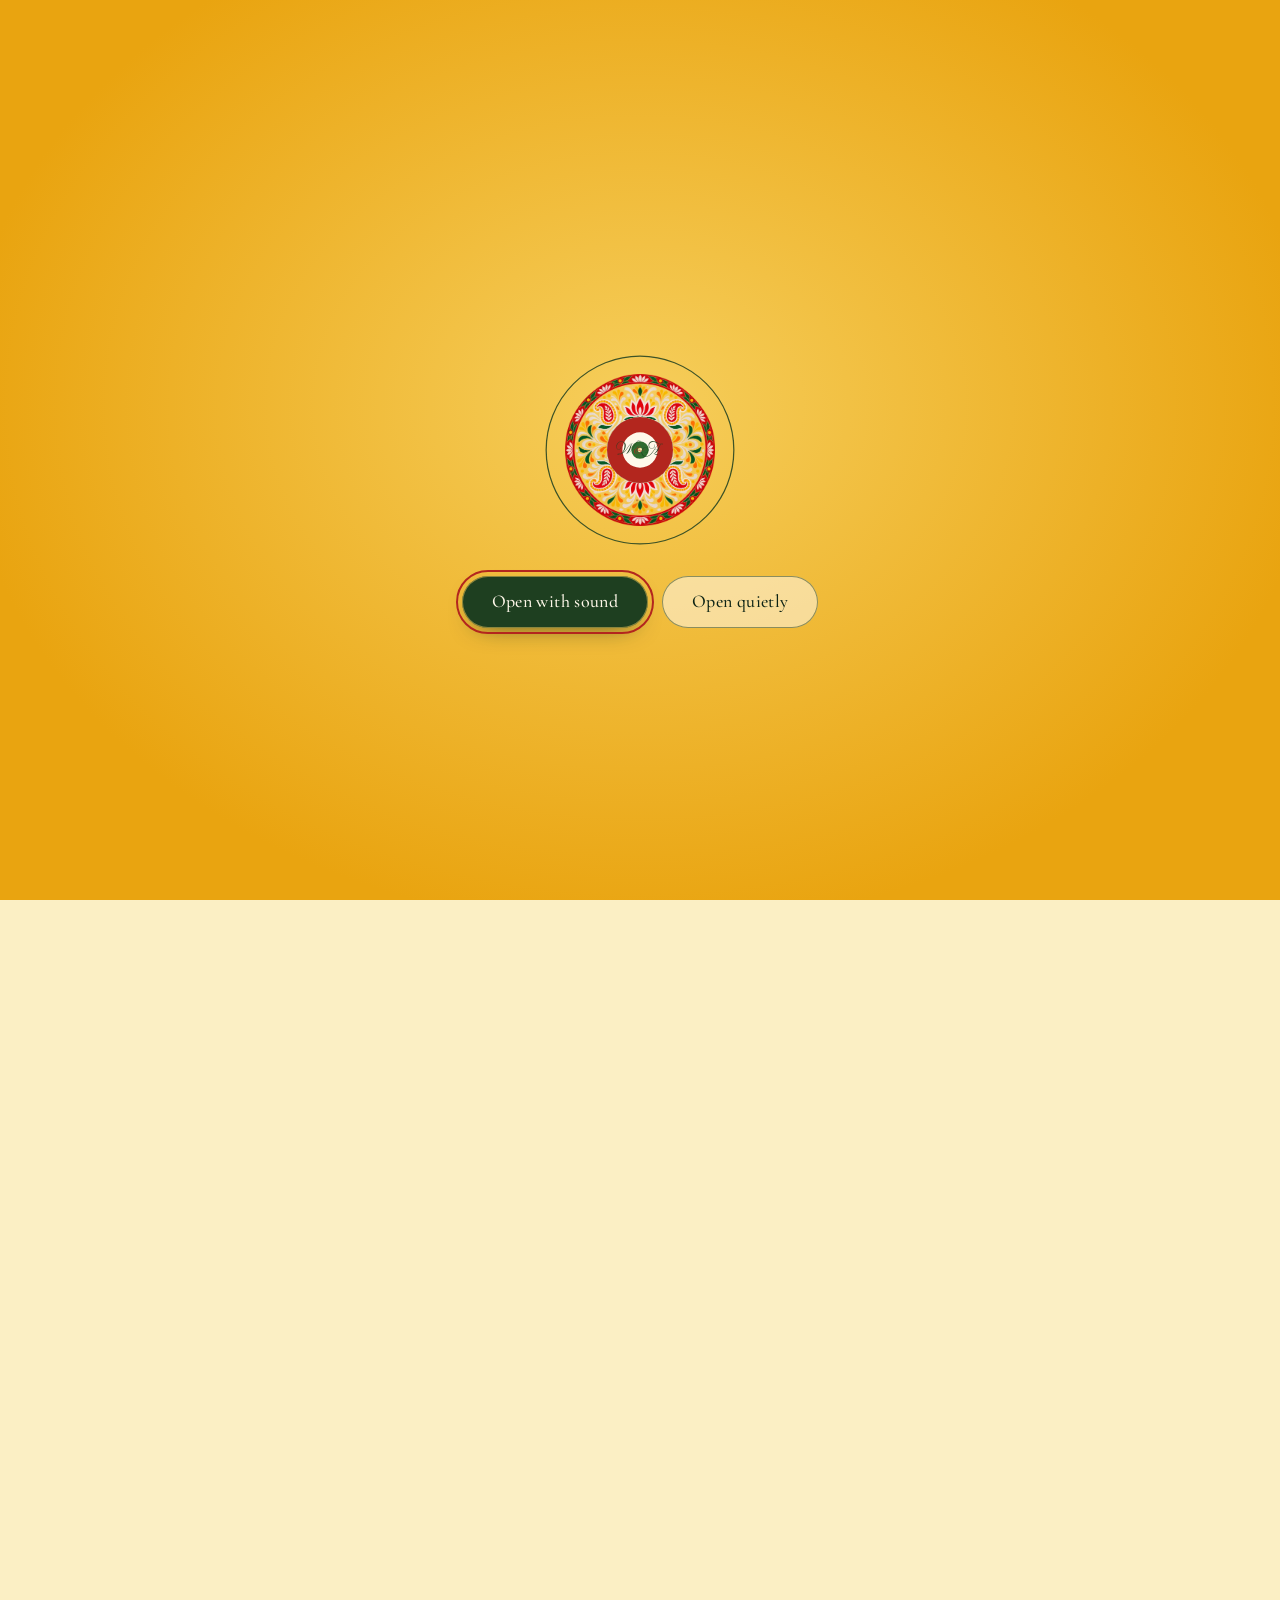
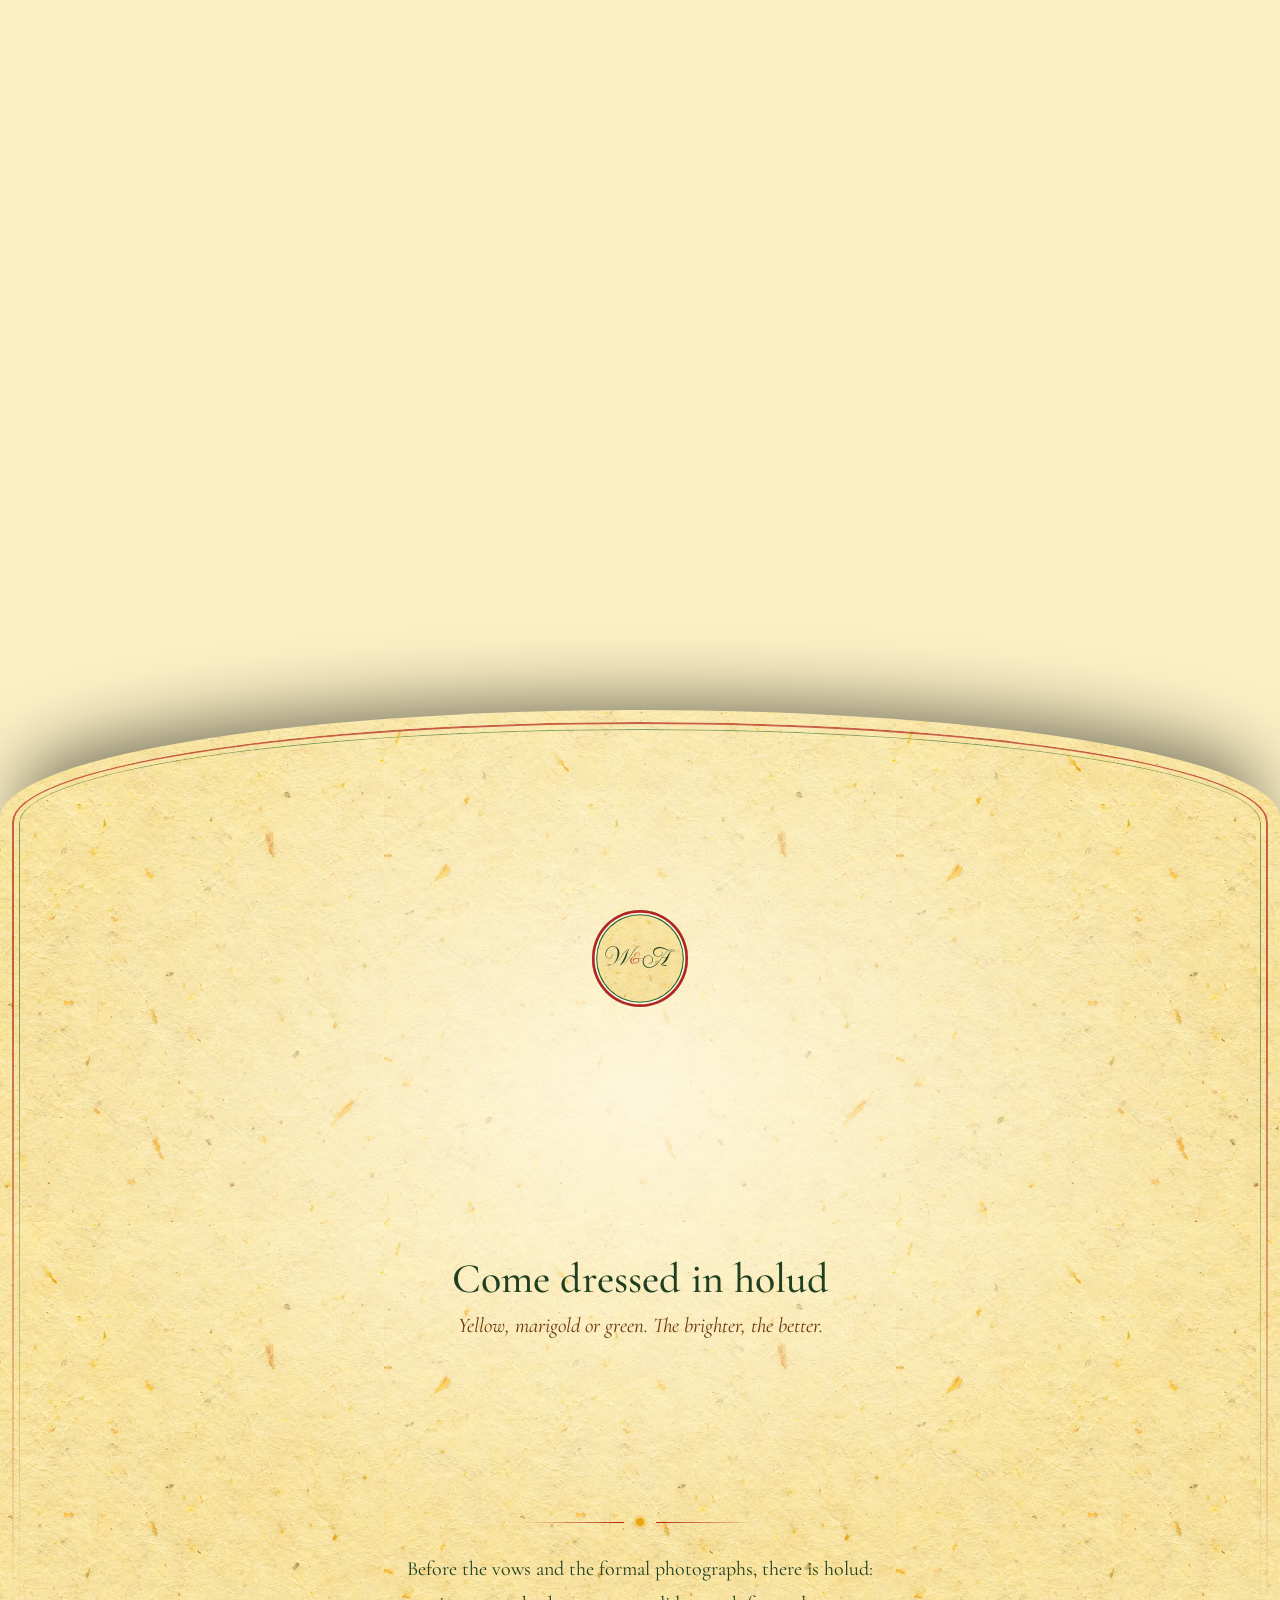
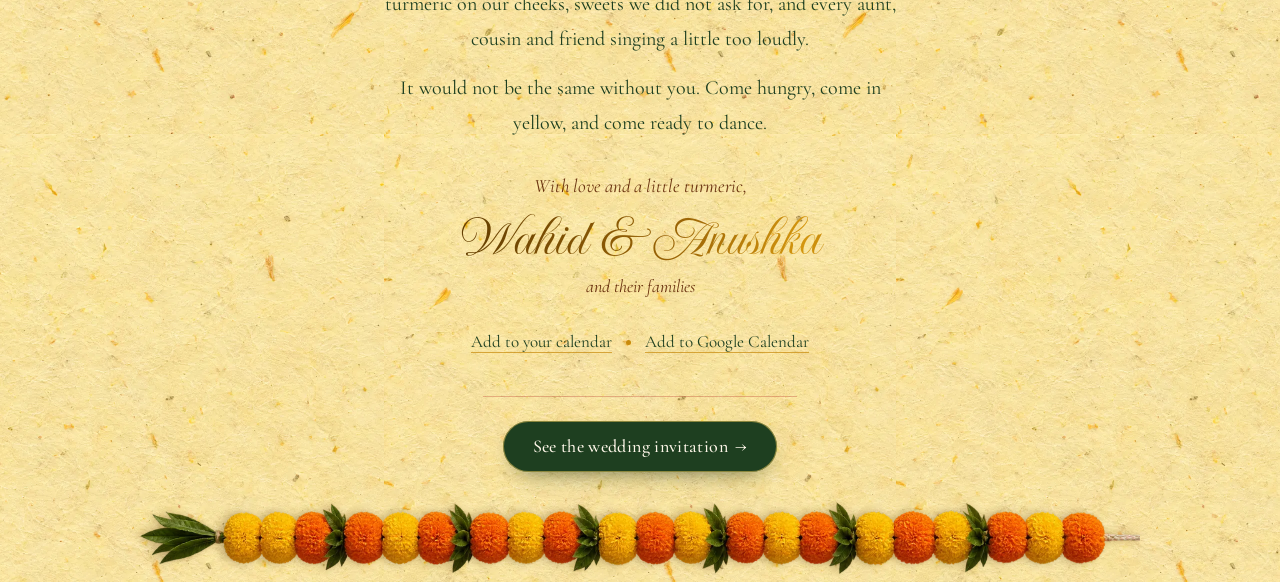
==== commit 94efa4d3: "Holud page: the date in a ring of clay prodip instead of a mehndi palm Mehedi is its own event, so t" ====
--- a/holud/index.html
+++ b/holud/index.html
@@ -91,7 +91,7 @@
       <!-- Strands of marigold that fall over page 3 and part onto the stage (motion only; js/main.js fills it) -->
       <div class="curtain" aria-hidden="true"></div>
 
-      <!-- Pages 2 and 3: the holud swipe, then the date on a palm -->
+      <!-- Pages 2 and 3: the holud swipe, then the date in a ring of clay lamps -->
       <section class="scene scene--holud" id="invitation" aria-label="Invitation">
         <div class="holud-bg"></div>
         <img class="corner corner--tl" src="assets/img/alpona.webp" alt="" loading="lazy">
@@ -123,8 +123,9 @@
           <p class="tap-hint" aria-hidden="true" data-bind="tapHint">Tap anywhere to add a little holud</p>
         </div>
 
-        <div class="palm-box holud-b">
-          <img class="palm" src="assets/img/mehedi-palm.png" alt="" loading="lazy">
+        <div class="dusk" aria-hidden="true"></div>
+        <div class="prodip-ring holud-b">
+          <div class="lamps" aria-hidden="true"></div>   <!-- js/main.js lays out the clay lamps -->
           <div class="date">
             <p class="date__weekday" data-bind="weekday">Thursday</p>
             <p class="date__day"><span class="sr-only" data-day>24</span><span class="date__digits" aria-hidden="true"></span></p>
--- a/holud/css/style.css
+++ b/holud/css/style.css
@@ -32,7 +32,7 @@
   --bangla: "Galada", "Noto Serif Bengali", "Hind Siliguri", cursive;
 
   --tray-w: min(94vw, 700px, 84svh);
-  --palm-w: min(104vw, 460px, 100svh * 1.02 / 1.983);
+  --ring-w: min(92vw, 520px, 60svh);
   --gutter: 16px;
   color-scheme: light;
 }
@@ -346,9 +346,10 @@
 html:not(.motion) .scroll-cue { display: none; }
 
 /* ==========================================================================
-   Pages 2 and 3: the holud swipe and the date on a palm
+   Pages 2 and 3: the holud swipe and the date in a ring of clay lamps
    ========================================================================== */
-.scene--holud { background: var(--paper); color: var(--ink); }
+/* --ring-x / --ring-y: the centre of the lamp ring, which the dusk's lit pool follows */
+.scene--holud { --ring-x: 50vw; --ring-y: 44svh; background: var(--paper); color: var(--ink); }
 .holud-bg {
   position: absolute; inset: 0;
   background:
@@ -444,36 +445,75 @@
   .tap-hint { font-size: 3.8cqw; margin-top: 4cqw; }
 }
 
-/* Beat B: mehndi lines drawn up a palm, the date in its centre */
-.palm-box {
+/* Beat B: dusk falls and a ring of clay prodip is lit round the date, one lamp at a time */
+.dusk {
+  position: absolute; inset: 0; z-index: 2; pointer-events: none;
+  /* a clear pool of lamplight round the date, darkening to evening at the edges */
+  background: radial-gradient(circle calc(var(--ring-w) * .78) at var(--ring-x) var(--ring-y),
+    rgba(120, 55, 0, .1) 0, rgba(120, 55, 0, .16) 36%, rgba(70, 30, 0, .58) 66%, rgba(28, 11, 0, .88) 100%);
+}
+html:not(.motion) .dusk { display: none; }
+
+.prodip-ring {
   position: relative; z-index: 4;
-  width: var(--palm-w);
-  aspect-ratio: 880 / 1745;
+  width: var(--ring-w);
+  aspect-ratio: 1;
   container-type: inline-size;
 }
-/* the empty circle in the palm is at (37.5%, 55.96%), 44.2% of the image's width across */
-.motion .palm-box {
+/* placed with offsets, not translate: GSAP moves and scales it */
+.motion .prodip-ring {
   position: absolute;
-  left: calc(50vw - var(--palm-w) * .375);
-  top: calc(46svh - var(--palm-w) * 1.983 * .5596);
-}
-.palm {
-  width: 100%; height: auto;
-  -webkit-mask-image: linear-gradient(0deg, #000 calc(var(--reveal) * 120% - 20%), transparent calc(var(--reveal) * 120%));
-  mask-image: linear-gradient(0deg, #000 calc(var(--reveal) * 120% - 20%), transparent calc(var(--reveal) * 120%));
-}
+  left: calc(var(--ring-x) - var(--ring-w) / 2);
+  top: calc(var(--ring-y) - var(--ring-w) / 2);
+}
+/* js/main.js puts 12 lamps on a circle 41% out from the centre, each at --x / --y, with
+   --wx / --wy: the wick's tip in its pot image (POTS in js/main.js) */
+.lamps { --lw: 13cqw; position: absolute; inset: 0; }
+.lamp {
+  position: absolute; left: var(--x); top: var(--y);
+  width: var(--lw); aspect-ratio: 1;
+  margin: calc(var(--lw) * -.5) 0 0 calc(var(--lw) * -.5);
+}
+.lamp__pot { width: 100%; height: auto; }   /* its shadow is baked into the image */
+/* a zero-size point on the wick: GSAP scales it, so the flame grows up out of the wick */
+.lamp__fire { position: absolute; left: calc(var(--wx) * 100%); top: calc(var(--wy) * 100%); width: 0; height: 0; transform-origin: 0 0; }
+.lamp__flame {
+  position: absolute; left: 0; bottom: calc(var(--lw) * -.03);
+  width: calc(var(--lw) * .3); height: auto; max-width: none;
+  translate: -50% 0; transform-origin: 50% 95%;
+  animation: flicker 1.5s ease-in-out infinite alternate paused;
+}
+.is-lit .lamp__flame { animation-play-state: running; }
+@keyframes flicker {
+  0% { scale: 1 1; rotate: -2deg; }
+  35% { scale: .94 1.08; rotate: 1.5deg; }
+  70% { scale: 1.05 .95; rotate: -1deg; }
+  100% { scale: .97 1.04; rotate: 2deg; }
+}
+/* the glows sit under every pot, centred on each lamp's wick */
+.glow {
+  position: absolute;
+  left: calc(var(--x) + (var(--wx) - .5) * var(--lw));
+  top: calc(var(--y) + (var(--wy) - .5) * var(--lw));
+  width: calc(var(--lw) * 3.4); aspect-ratio: 1;
+  margin: calc(var(--lw) * -1.7) 0 0 calc(var(--lw) * -1.7);
+  border-radius: 50%;
+  background: radial-gradient(closest-side, rgba(255, 214, 120, .7), rgba(255, 172, 56, .28) 40%, rgba(255, 150, 40, 0));
+}
+
 .date {
-  position: absolute; left: 15.4cqw; top: calc(55.96% - 22.1cqw); width: 44.2cqw; aspect-ratio: 1;
+  position: absolute; left: 50%; top: 50%; width: 60cqw; aspect-ratio: 1;
+  margin: -30cqw 0 0 -30cqw;
   display: flex; flex-direction: column; align-items: center; justify-content: center;
   text-align: center;
 }
-.date__weekday { font-style: italic; font-size: max(13px, 4.8cqw); line-height: 1.1; color: var(--henna); }
-.date__day { font-size: 19cqw; font-weight: 500; line-height: 1; letter-spacing: -.01em; padding: .02em .08em 0; }
+.date__weekday { font-style: italic; font-size: max(13px, 5.4cqw); line-height: 1.1; color: var(--henna); }
+.date__day { font-size: 21cqw; font-weight: 500; line-height: 1; letter-spacing: -.01em; padding: .02em .08em 0; }
 .date__digits { display: inline-flex; }
 .date__digit { display: inline-block; height: 1em; overflow: hidden; clip-path: inset(0 -.2em); }
 .date__digit > span { display: flex; flex-direction: column; }
 .date__digit > span > span { display: block; height: 1em; line-height: 1; }
-.date__month { font-size: max(12px, 4.3cqw); font-weight: 600; letter-spacing: .06em; line-height: 1.2; color: var(--leaf-900); white-space: nowrap; }
+.date__month { font-size: max(12px, 4.8cqw); font-weight: 600; letter-spacing: .06em; line-height: 1.2; color: var(--leaf-900); white-space: nowrap; }
 
 .date-foot {
   position: relative; z-index: 5;
@@ -481,18 +521,22 @@
   padding: 0 var(--gutter) max(22px, env(safe-area-inset-bottom));
   text-align: center;
 }
+.date__time { font-style: italic; font-size: 20px; line-height: 1.3; color: var(--henna); }
+.countdown { max-width: 30rem; font-size: 16px; line-height: 1.4; color: var(--leaf-900); font-variant-numeric: lining-nums tabular-nums; text-wrap: balance; }
+.countdown b { font-weight: 600; }
+/* with motion the time and countdown only ever appear after dusk has fallen */
 .motion .date-foot {
   position: absolute; left: 0; right: 0; bottom: 0;
   padding-top: 13svh;
-  background: linear-gradient(to bottom, rgba(251, 239, 196, 0), rgba(251, 239, 196, .94) 42%);
-}
-.date__time { font-style: italic; font-size: 20px; line-height: 1.3; color: var(--henna); }
-.countdown { max-width: 30rem; font-size: 16px; line-height: 1.4; color: var(--leaf-900); font-variant-numeric: lining-nums tabular-nums; text-wrap: balance; }
-.countdown b { font-weight: 600; }
-
-/* wide screens: the palm sits left of centre and the time and countdown stand beside it */
+  background: linear-gradient(to bottom, rgba(28, 11, 0, 0), rgba(28, 11, 0, .5) 42%);
+}
+.motion .date__time { color: var(--turmeric-300); }
+.motion .countdown { color: var(--rice); }
+
+/* wide screens: the ring sits left of centre and the time and countdown stand beside it */
 @media (min-aspect-ratio: 5 / 4) {
-  .motion .palm-box { left: calc(38vw - var(--palm-w) * .375); top: calc(50svh - var(--palm-w) * 1.983 * .5596); }
+  :root { --ring-w: min(520px, 62svh, 38vw); }
+  .scene--holud { --ring-x: 38vw; --ring-y: 50svh; }
   .motion .date-foot {
     left: 58vw; right: 5vw; top: 0; bottom: 0;
     padding: 0; background: none; align-items: flex-start; justify-content: center; text-align: left; gap: 10px;
@@ -501,9 +545,9 @@
   .countdown { font-size: 18px; }
 }
 
-/* Still mode: the swipe, then the palm, then its caption */
+/* Still mode: the swipe, then the ring of lamps (already lit), then its caption */
 html:not(.motion) .scene--holud { padding: 8svh 0 6svh; }
-html:not(.motion) .palm-box { margin: 8svh auto 0; width: min(80vw, 400px); translate: 6% 0; }
+html:not(.motion) .prodip-ring { margin: 8svh auto 0; width: min(86vw, 440px); }
 html:not(.motion) .date-foot { margin-top: 18px; }
 
 /* ==========================================================================
@@ -511,19 +555,22 @@
    ========================================================================== */
 .curtain { position: absolute; inset: 0; overflow: hidden; pointer-events: none; }
 html:not(.motion) .curtain { display: none; }
+/* The strand images carry their own drop-shadow (and the back row its darkening), because a CSS filter on each
+   moving strand is re-blurred every frame over the film. Each is the 115 x 1600 strand with room for the shadow:
+   20px at the sides, 8 above and 32 below (155 x 1640). Sized and placed so the strand itself sits where it would. */
 .strand {
   position: absolute; top: -1%; z-index: 1;
-  height: calc(100svh * var(--len, 1.1)); width: auto; max-width: none;
-  margin-left: calc(100svh * var(--len, 1.1) * -115 / 3200);   /* half the strand's width (115 x 1600 image) */
-  transform-origin: 50% 0;
-  filter: drop-shadow(0 8px 8px rgba(40, 18, 0, .45));
-}
-.strand--back { z-index: 0; filter: brightness(.8) drop-shadow(0 6px 6px rgba(40, 18, 0, .35)); }
+  height: calc(100svh * var(--len, 1.1) * 1640 / 1600); width: auto; max-width: none;
+  margin: calc(100svh * var(--len, 1.1) * -8 / 1600) 0 0 calc(100svh * var(--len, 1.1) * -155 / 3200);
+  transform-origin: 50% .5%;
+}
+.strand--back { z-index: 0; }
 
 .scene--stage { background: var(--leaf-950); display: flex; flex-direction: column; align-items: center; }
-.film__video { opacity: 0; }
+.film__video { opacity: 0; transition: opacity .5s ease; }
 .film.is-ready .film__video { opacity: 1; }
-.film.is-ready .film__poster { visibility: hidden; }
+/* if the film arrives mid-scroll it fades in over the posters, which stay until it has */
+.film.is-ready .film__poster { visibility: hidden; transition: visibility 0s .5s; }
 .film__poster--end { opacity: 0; }
 .film__shade {
   position: absolute; inset: 0;
@@ -551,9 +598,9 @@
   padding: 46px 28px 26px;
   text-align: center; color: var(--rice);
   border-radius: 50% 50% 14px 14px / 70px 70px 14px 14px;
-  background: linear-gradient(to bottom, rgba(30, 63, 32, .78), rgba(14, 36, 21, .9));
+  /* opaque enough to need no backdrop blur, which stalls a frame when the card appears and re-blurs every film frame */
+  background: linear-gradient(to bottom, rgba(30, 63, 32, .88), rgba(14, 36, 21, .94));
   box-shadow: inset 0 0 0 1px rgba(246, 206, 91, .55), inset 0 0 0 6px rgba(14, 36, 21, .3), inset 0 0 0 7px rgba(179, 38, 30, .45);
-  -webkit-backdrop-filter: blur(8px); backdrop-filter: blur(8px);
 }
 .venue-card__name { font-size: clamp(24px, 3vw, 30px); font-weight: 500; color: var(--turmeric-300); line-height: 1.2; }
 .venue-card__address { margin-top: 4px; font-size: 18px; opacity: .92; text-wrap: balance; }
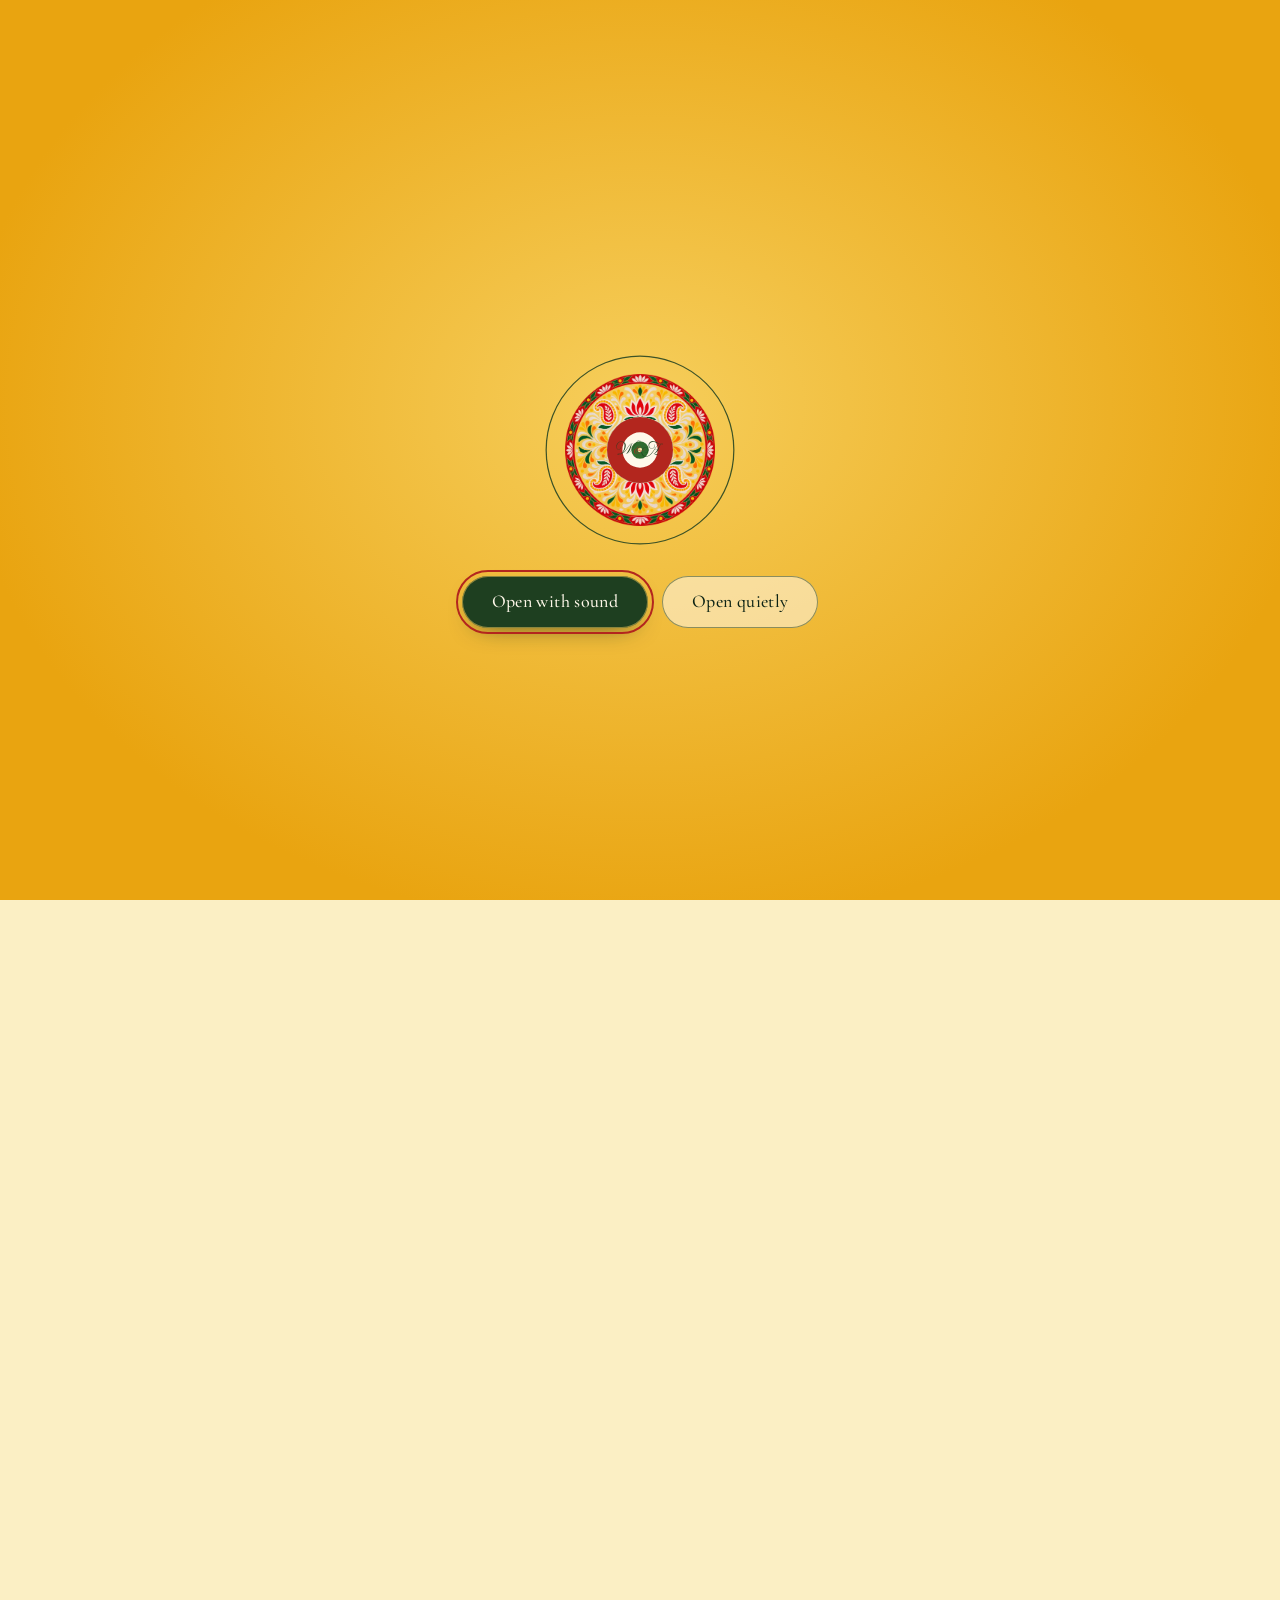
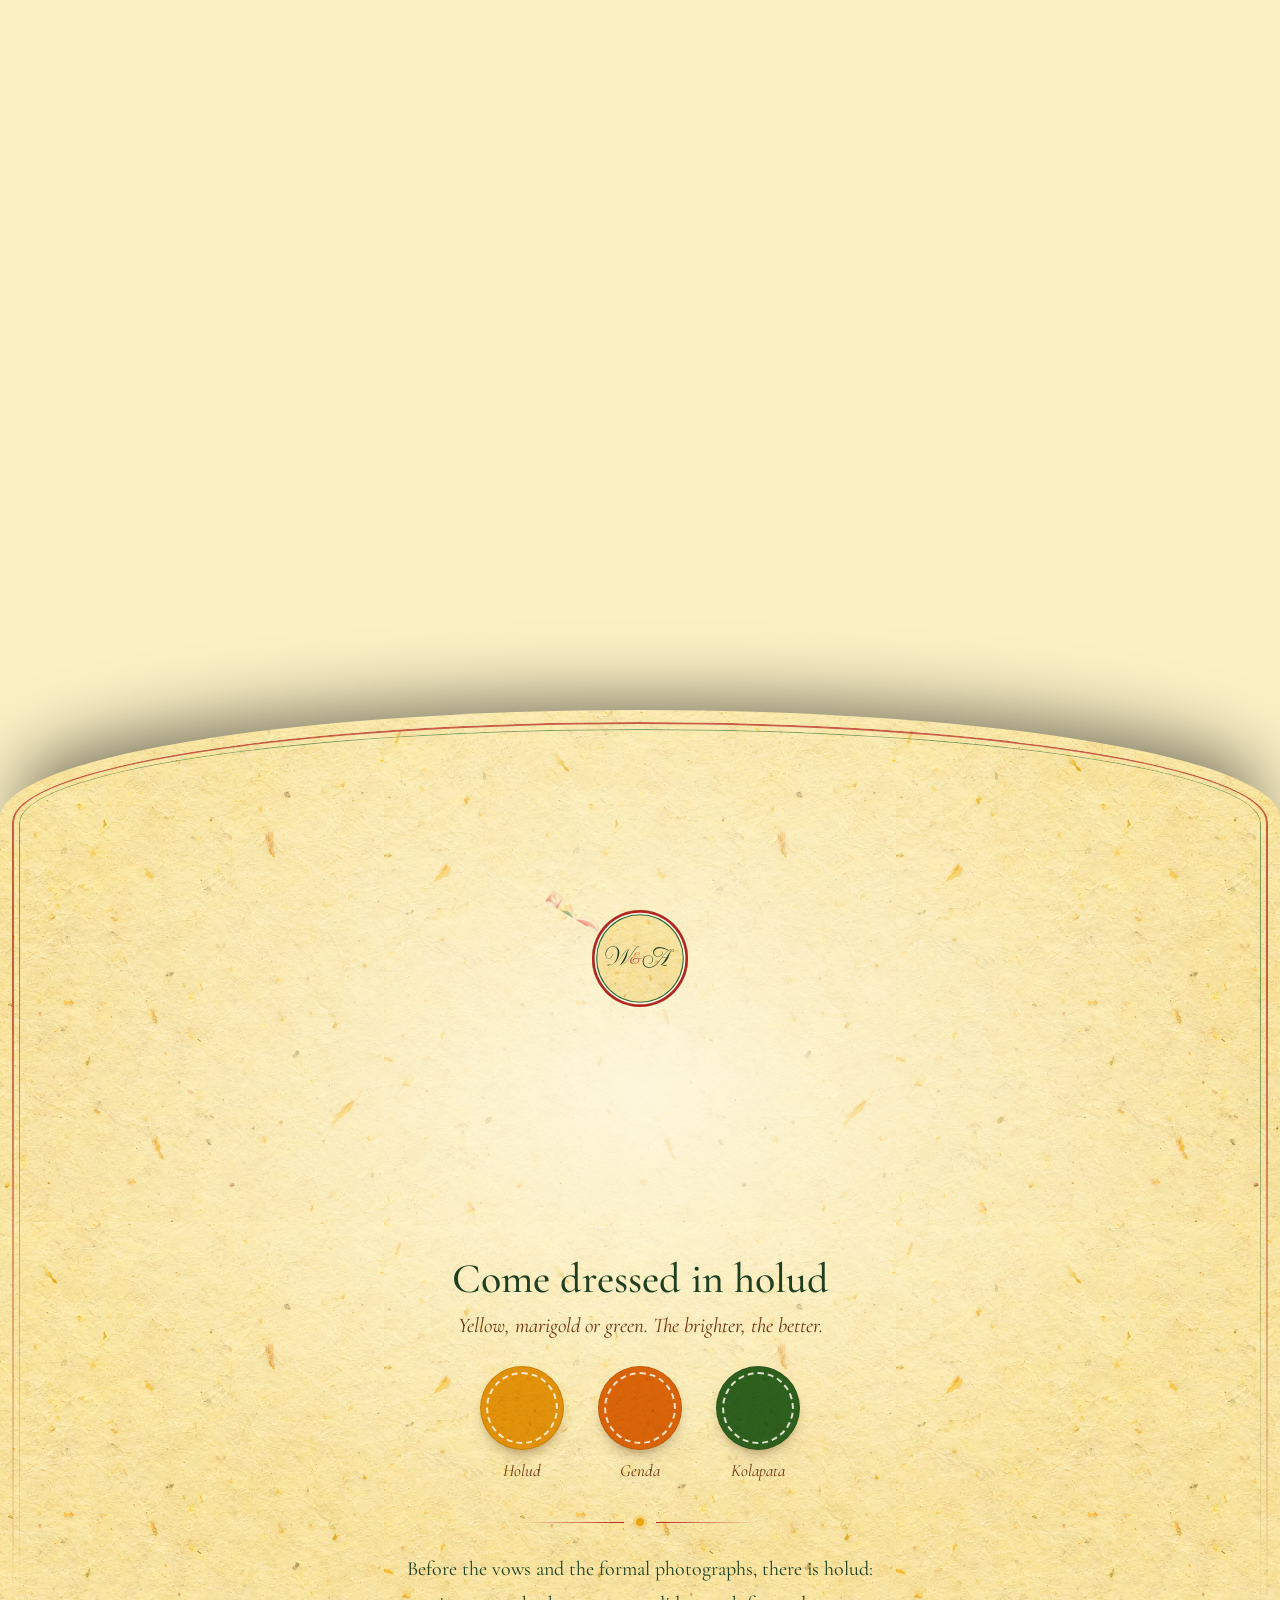
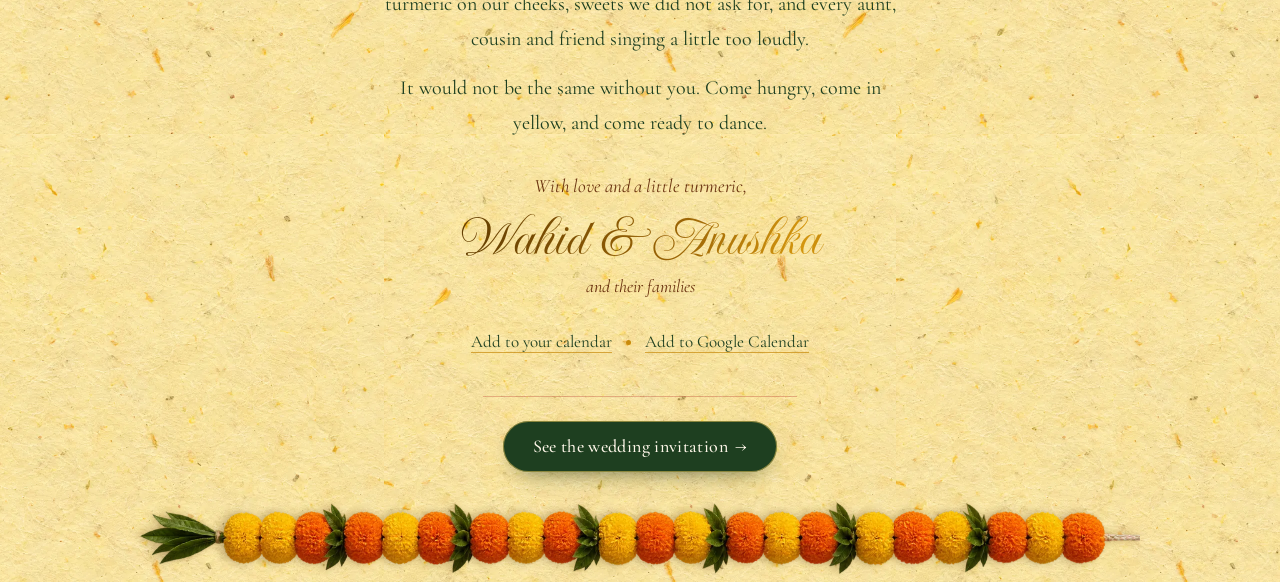
==== commit f4d3a7de: "Phones: a fast flick glides to the next moment instead of skipping the story On phones a hard flick " ====
--- a/holud/index.html
+++ b/holud/index.html
@@ -243,6 +243,7 @@
   <script src="js/config.js"></script>
   <script src="../js/media.js"></script>
   <script src="../js/sound.js"></script>
+  <script src="../js/pace.js"></script>
   <script src="js/main.js"></script>
 </body>
 </html>
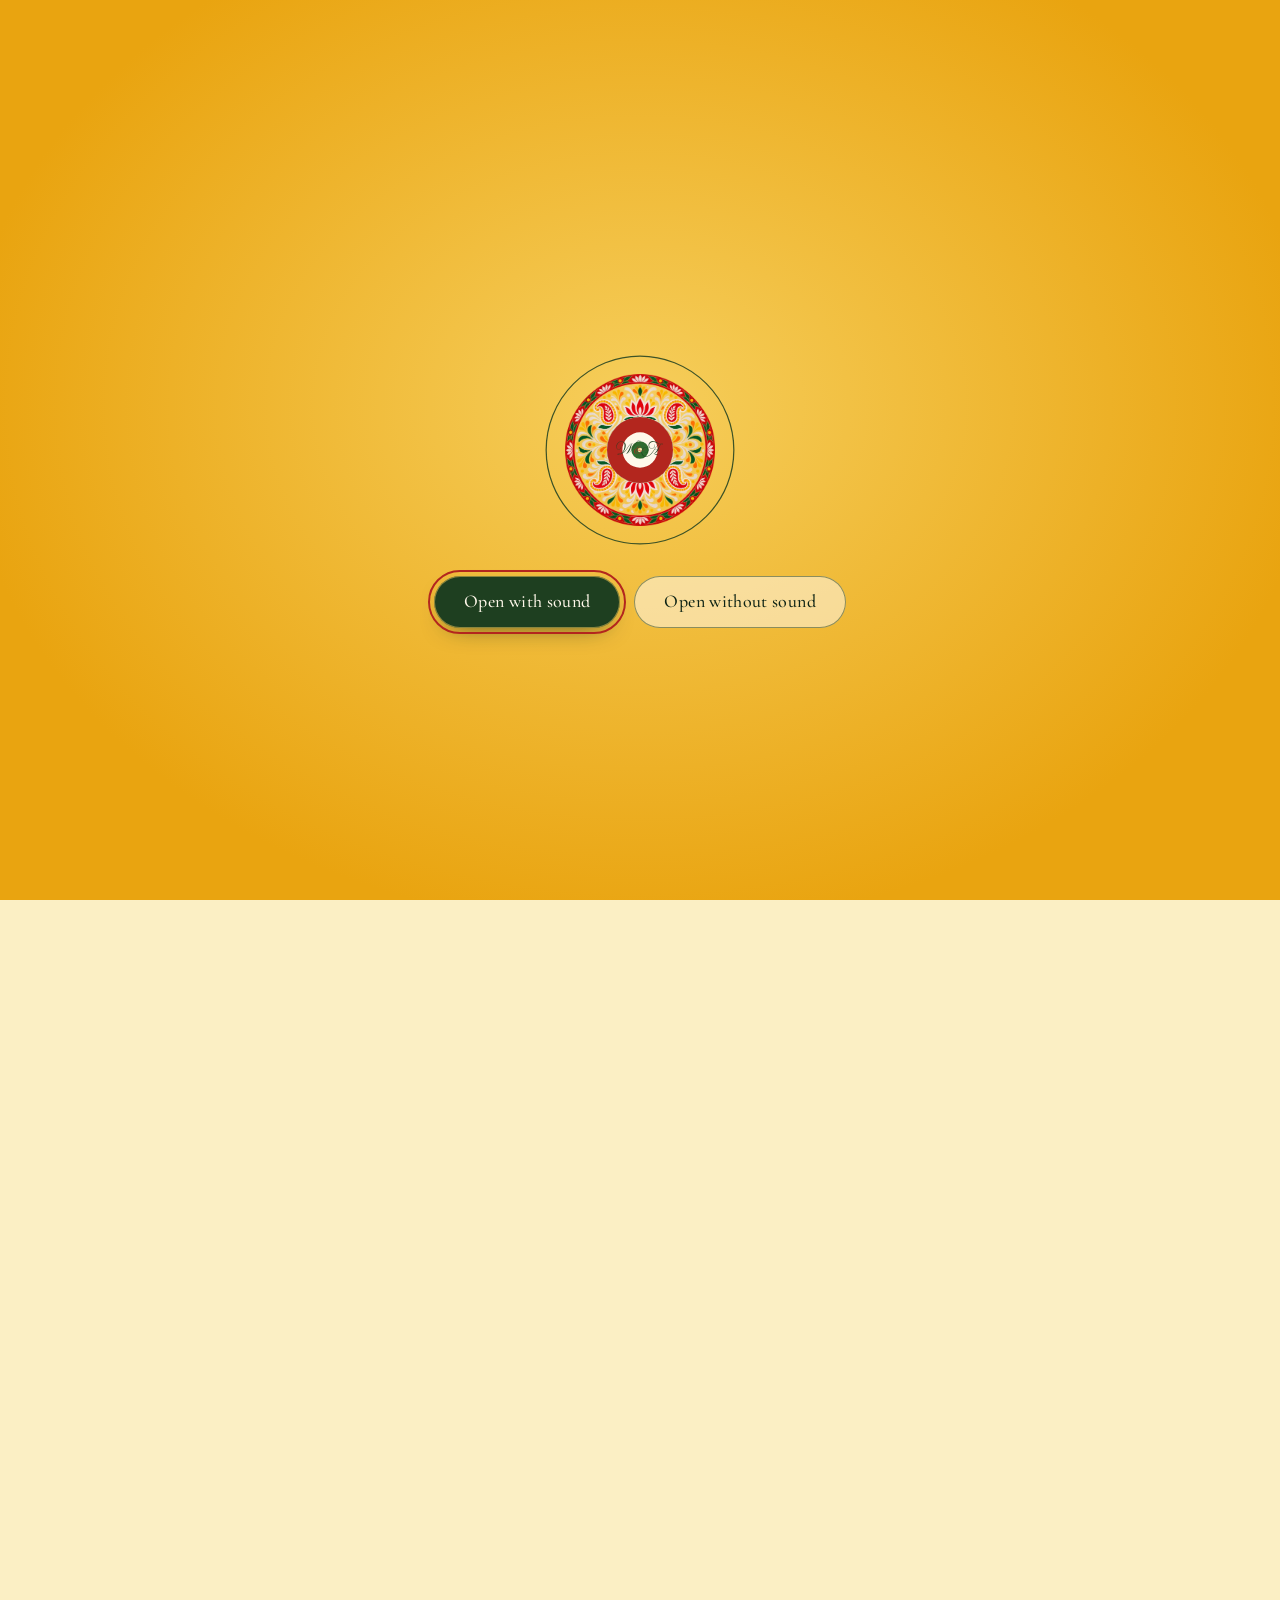
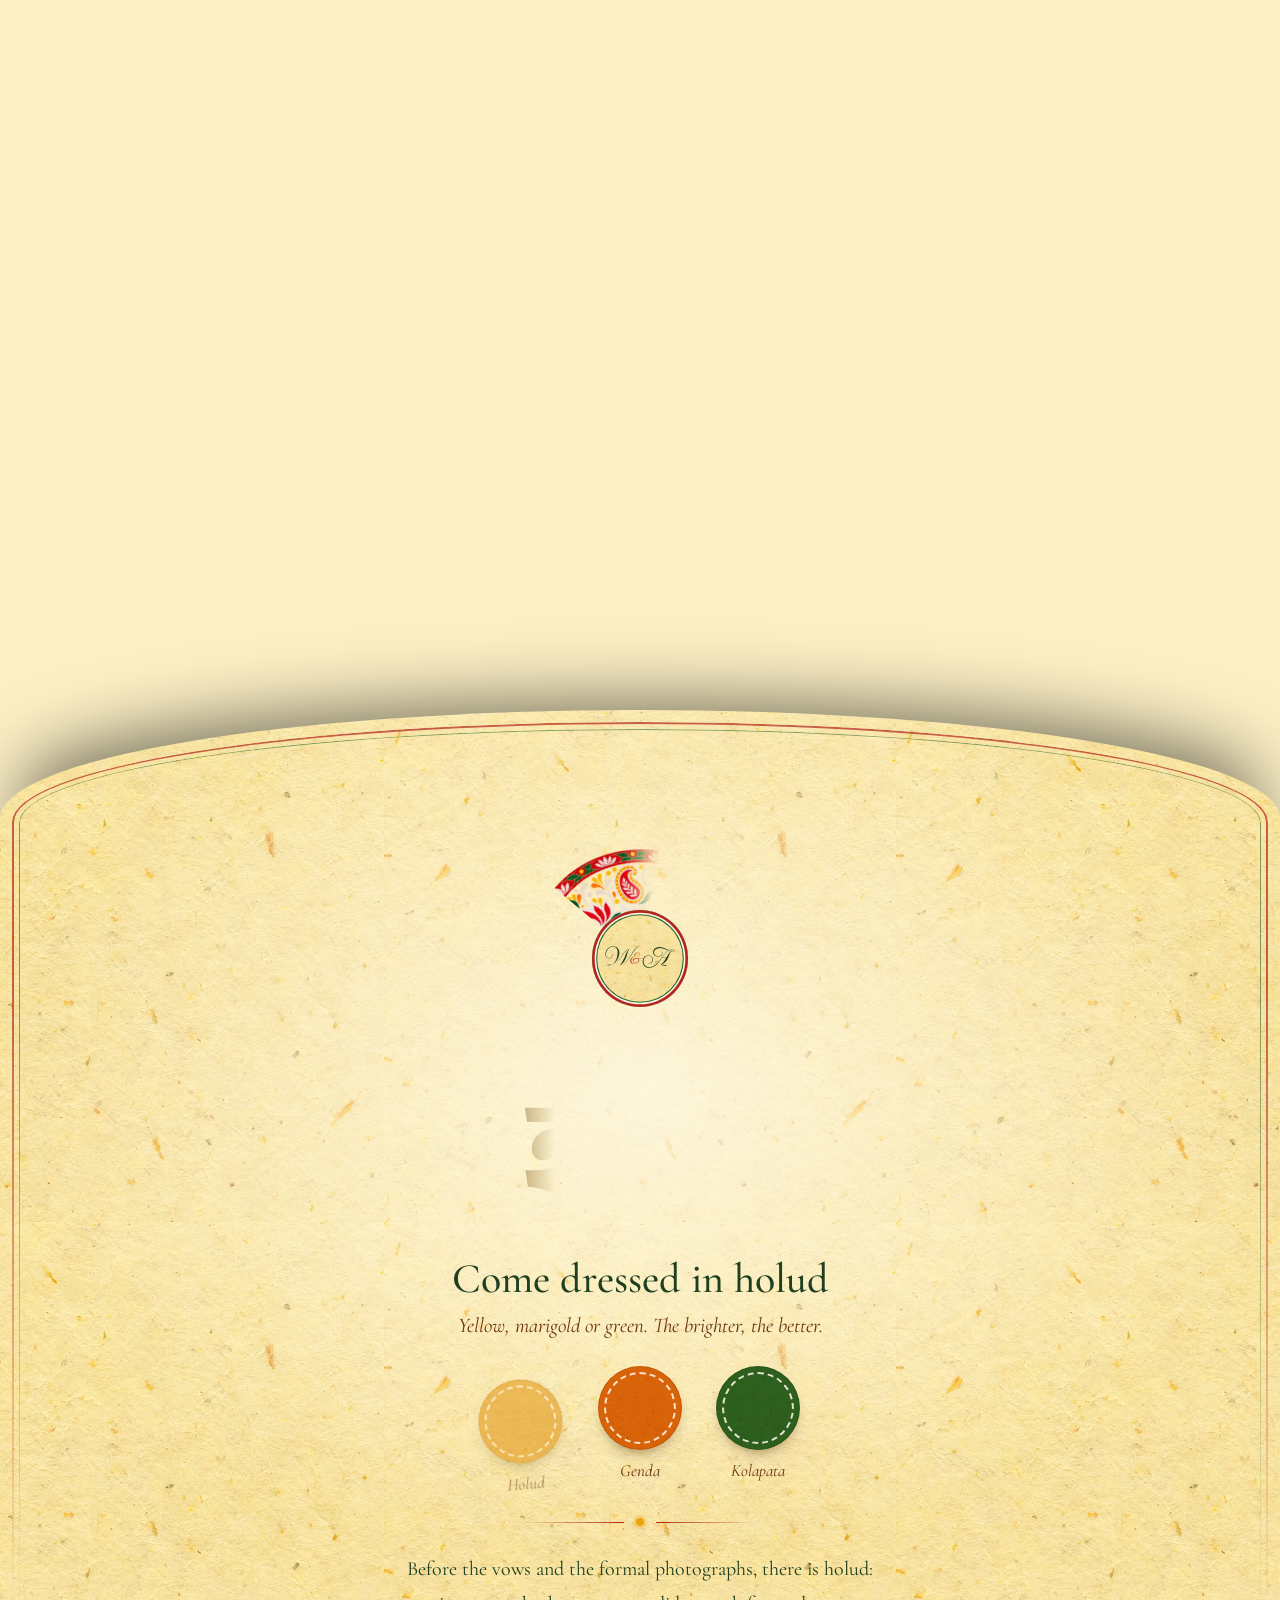
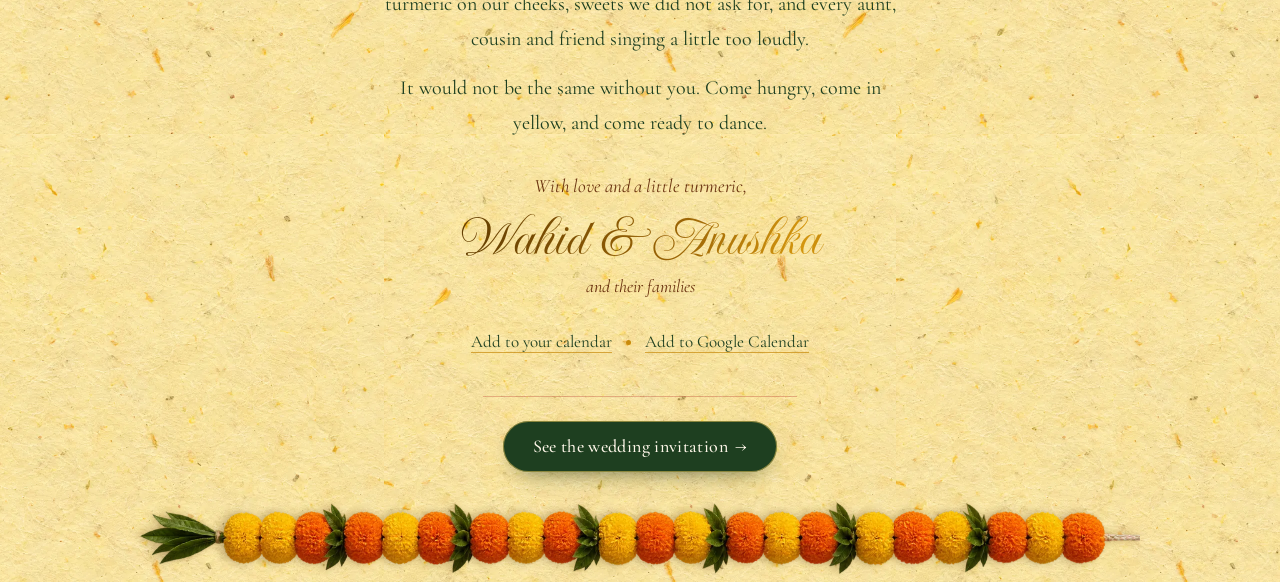
==== commit ba03d6a0: "Sound question: "Open without sound" instead of "Open quietly" Co-Authored-By: Claude Opus 5.5 <nore" ====
--- a/holud/index.html
+++ b/holud/index.html
@@ -37,7 +37,7 @@
     <svg class="preloader__ring" viewBox="0 0 100 100"><circle cx="50" cy="50" r="46" pathLength="1"/></svg>
     <div class="preloader__choice" hidden>
       <button class="btn btn--leaf" type="button" data-sound-on>Open with sound</button>
-      <button class="btn btn--quiet" type="button">Open quietly</button>
+      <button class="btn btn--quiet" type="button">Open without sound</button>
     </div>
   </div>
 
--- a/holud/css/style.css
+++ b/holud/css/style.css
@@ -120,7 +120,7 @@
   transition: stroke-dashoffset .5s ease;
 }
 .is-ready .preloader { opacity: 0; visibility: hidden; }
-/* once loaded: "Open with sound" / "Open quietly" below the ring */
+/* once loaded: "Open with sound" / "Open without sound" below the ring */
 .preloader__choice {
   position: absolute; left: 0; right: 0; top: calc(50% + 126px);
   display: flex; flex-wrap: wrap; justify-content: center; gap: 12px 14px;
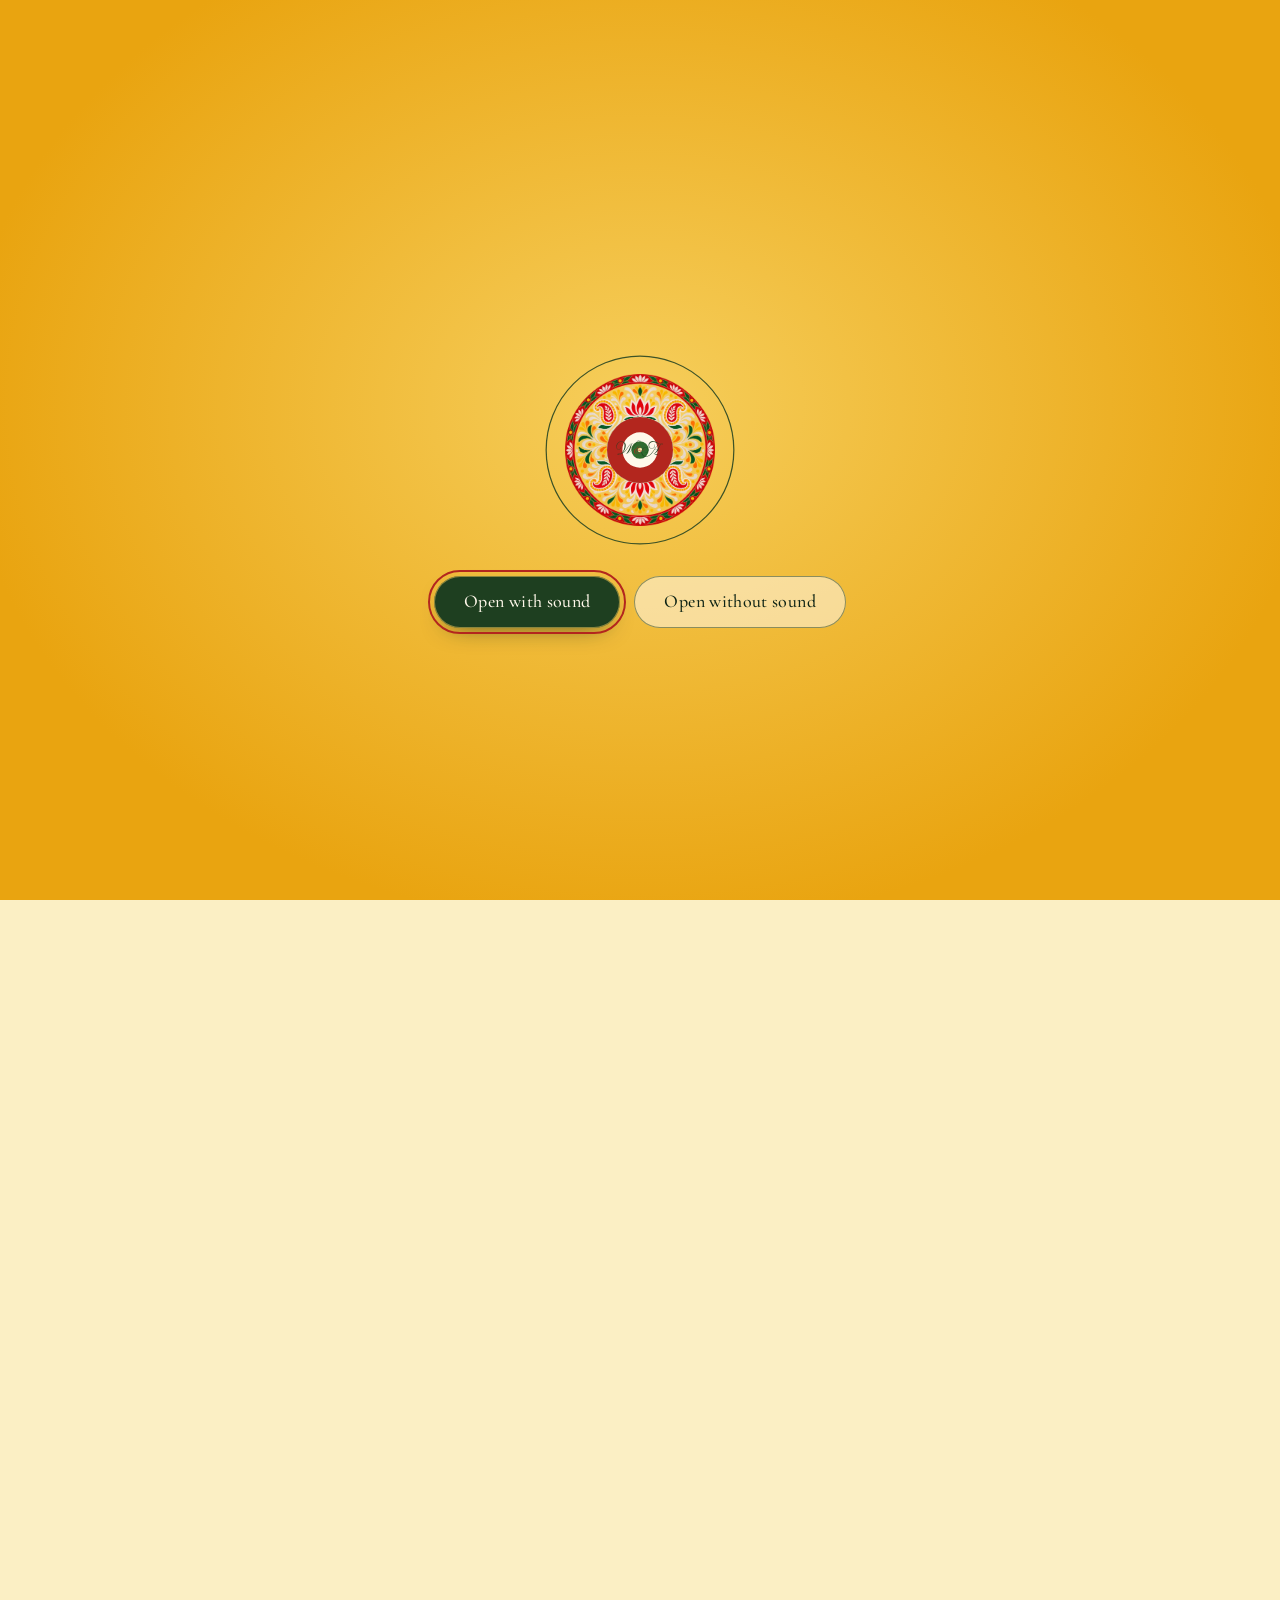
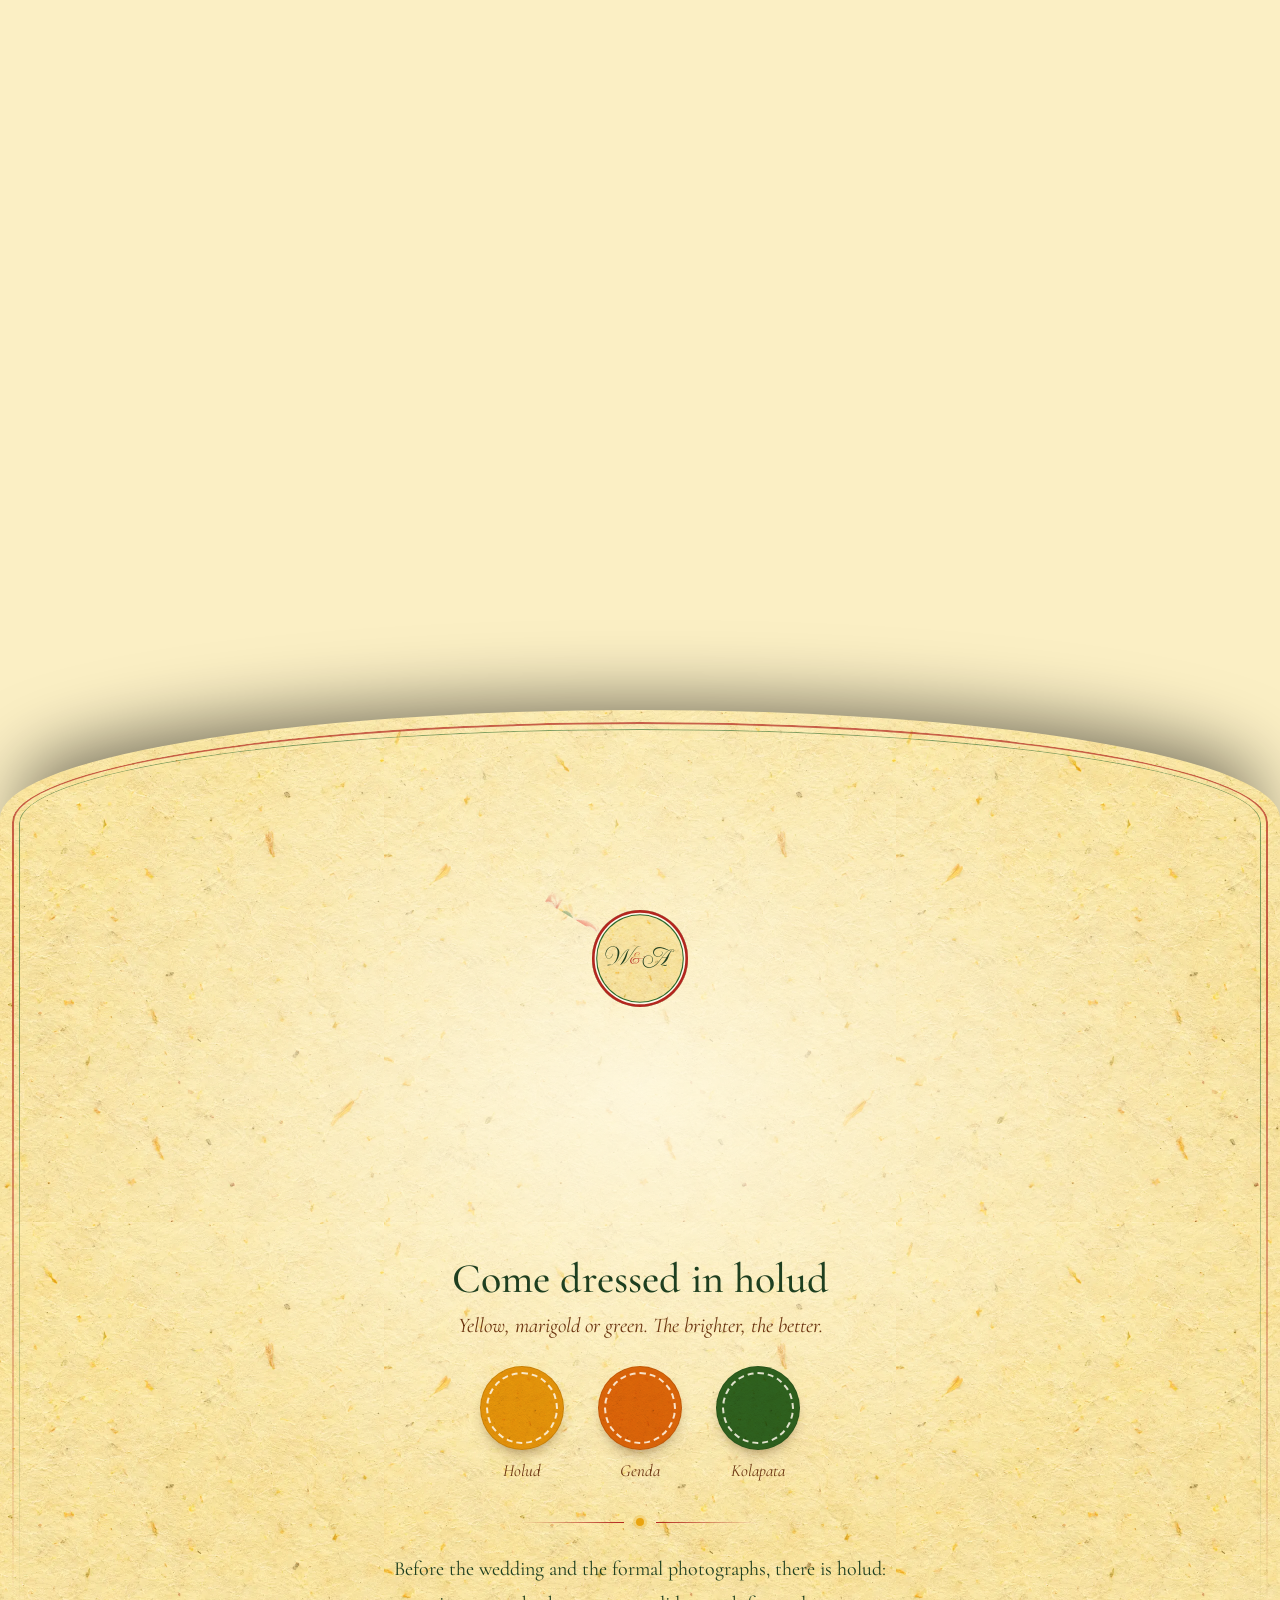
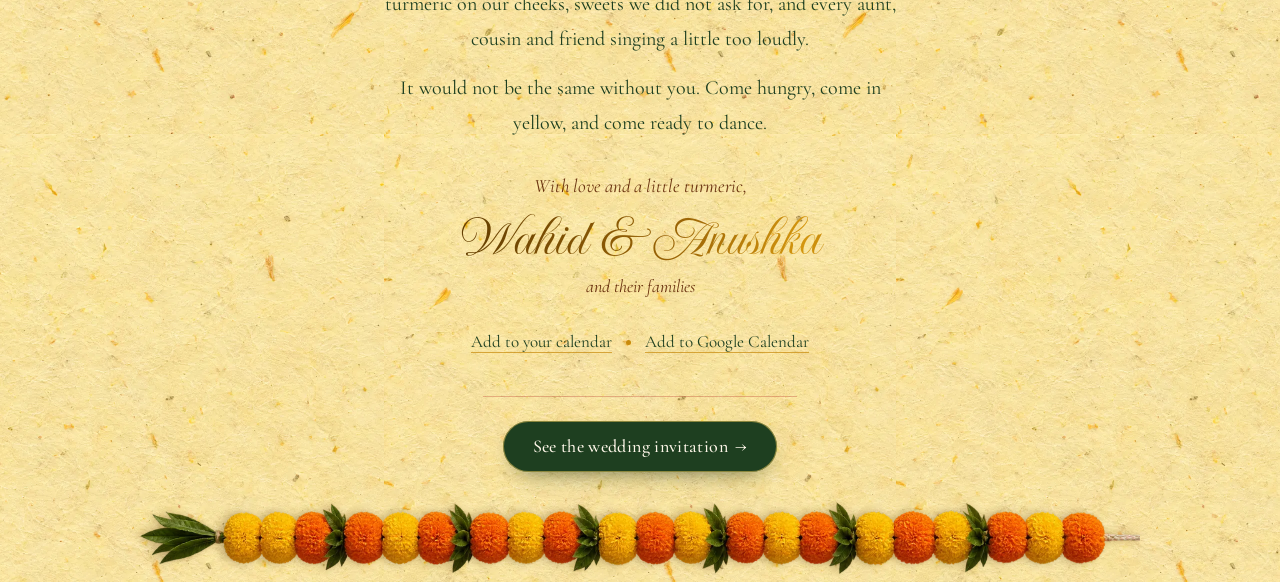
==== commit 5a57193f: "Holud page: "Before the wedding" instead of "Before the vows" Co-Authored-By: Claude Opus 5.5 <norep" ====
--- a/holud/index.html
+++ b/holud/index.html
@@ -214,7 +214,7 @@
 
         <div class="rule" aria-hidden="true"><i></i></div>
         <div class="message" data-message>
-          <p>Before the vows and the formal photographs, there is holud: turmeric on our cheeks, sweets we did not ask for, and every aunt, cousin and friend singing a little too loudly.</p>
+          <p>Before the wedding and the formal photographs, there is holud: turmeric on our cheeks, sweets we did not ask for, and every aunt, cousin and friend singing a little too loudly.</p>
           <p>It would not be the same without you. Come hungry, come in yellow, and come ready to dance.</p>
         </div>
         <p class="signoff" data-bind="signoff">With love and a little turmeric,</p>
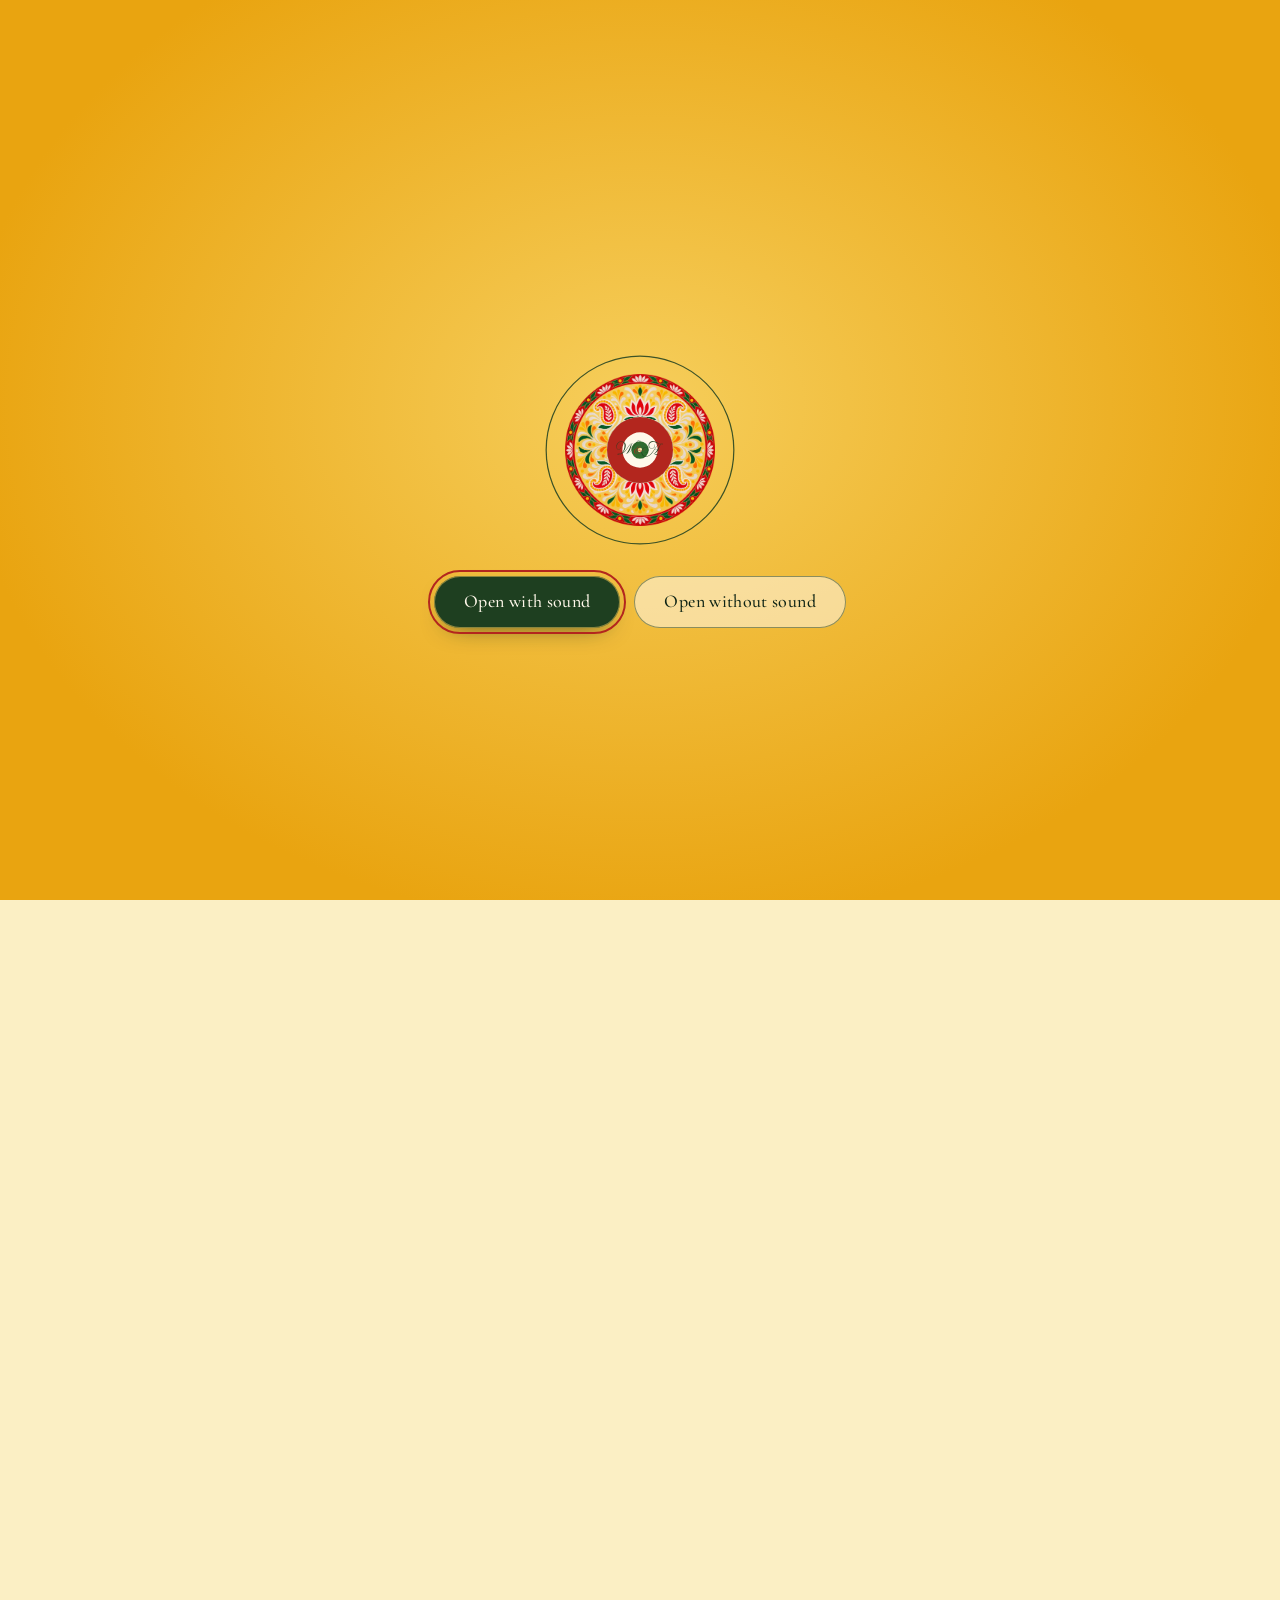
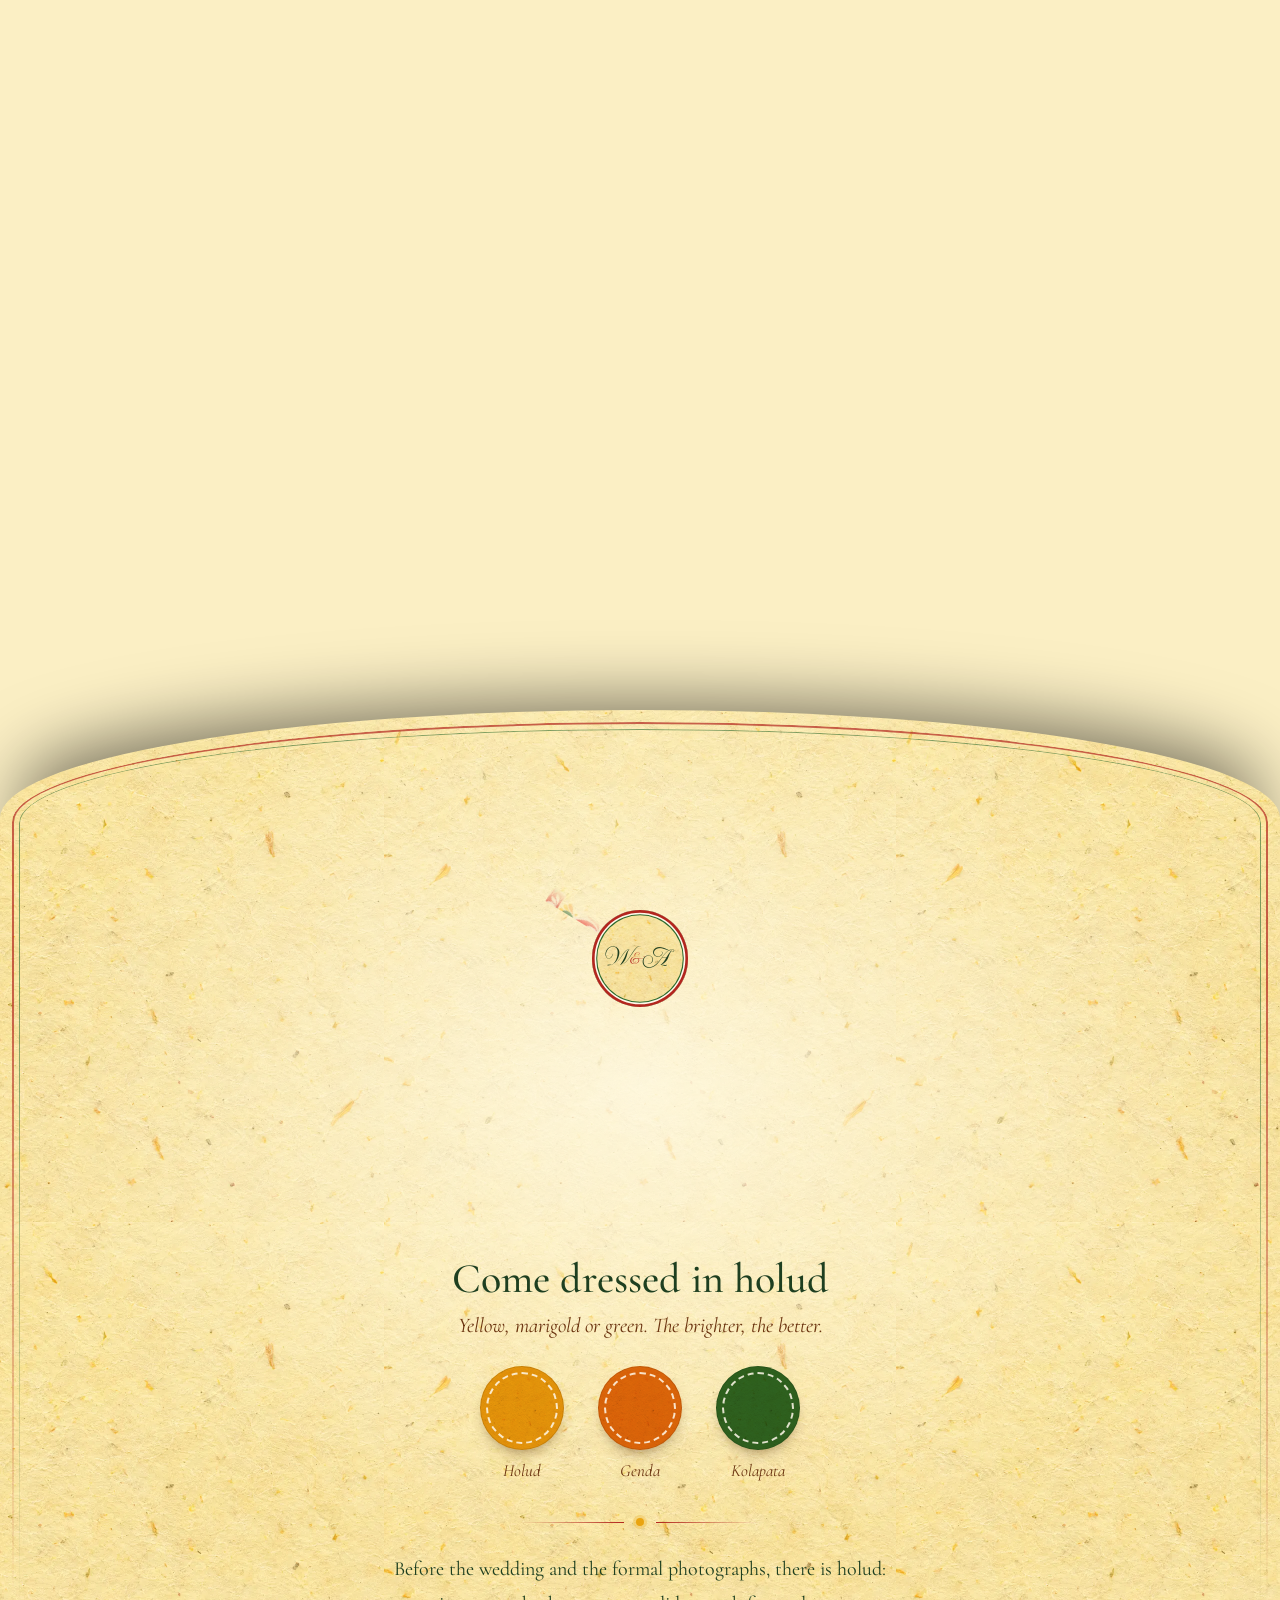
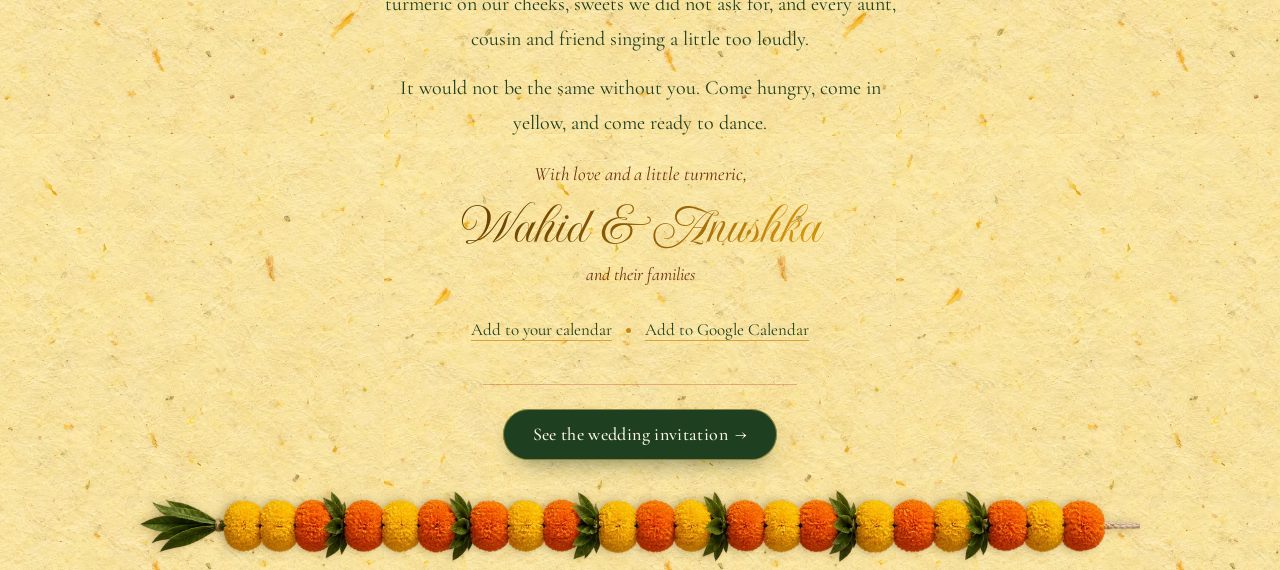
==== commit b9832734: "Wedding page: hand-lettered Bismillah and dua, the couple's portrait, a livelier date - The invitati" ====
--- a/holud/index.html
+++ b/holud/index.html
@@ -217,6 +217,7 @@
           <p>Before the wedding and the formal photographs, there is holud: turmeric on our cheeks, sweets we did not ask for, and every aunt, cousin and friend singing a little too loudly.</p>
           <p>It would not be the same without you. Come hungry, come in yellow, and come ready to dance.</p>
         </div>
+        <p class="guest-line" data-guest-line hidden></p>
         <p class="signoff" data-bind="signoff">With love and a little turmeric,</p>
         <p class="signoff__names" data-bind="namesShort">Wahid &amp; Anushka</p>
         <p class="signoff__families" data-bind="families">and their families</p>
--- a/holud/css/style.css
+++ b/holud/css/style.css
@@ -690,6 +690,9 @@
 .message { max-width: 33rem; font-size: clamp(18px, 2vw, 20px); line-height: 1.75; color: var(--ink); text-wrap: pretty; }
 .message p + p { margin-top: 14px; }
 
+.guest-line { margin-top: 26px; font-style: italic; font-size: clamp(19px, 2.1vw, 21px); color: var(--henna); text-wrap: balance; }
+.guest-line[hidden] { display: none; }
+.guest-line + .signoff { margin-top: 18px; }
 .signoff { margin-top: 30px; font-style: italic; font-size: 19px; color: var(--henna); }
 .signoff__names { word-spacing: .1em; font-family: var(--script); font-size: clamp(44px, 6vw, 58px); line-height: 1.25; padding: 0 .3em; }
 .signoff__families { font-style: italic; font-size: 18px; color: var(--henna); }
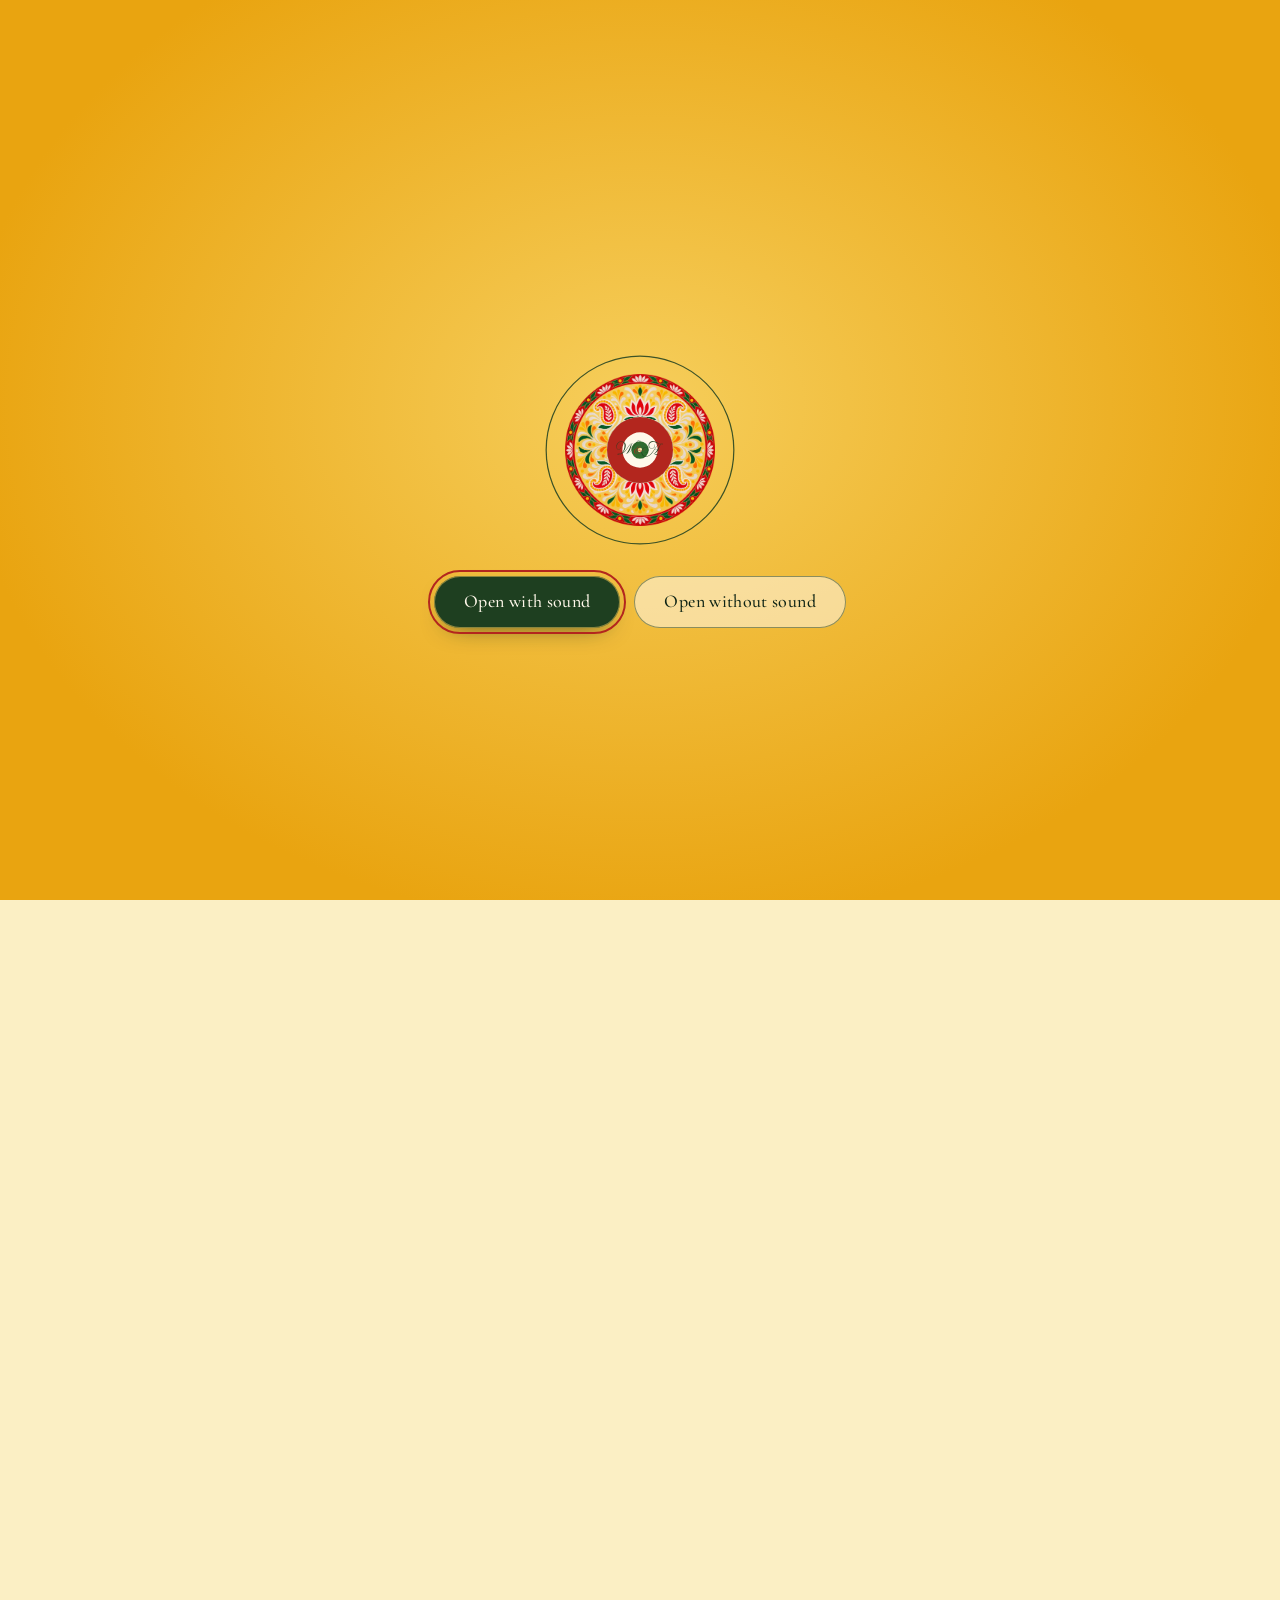
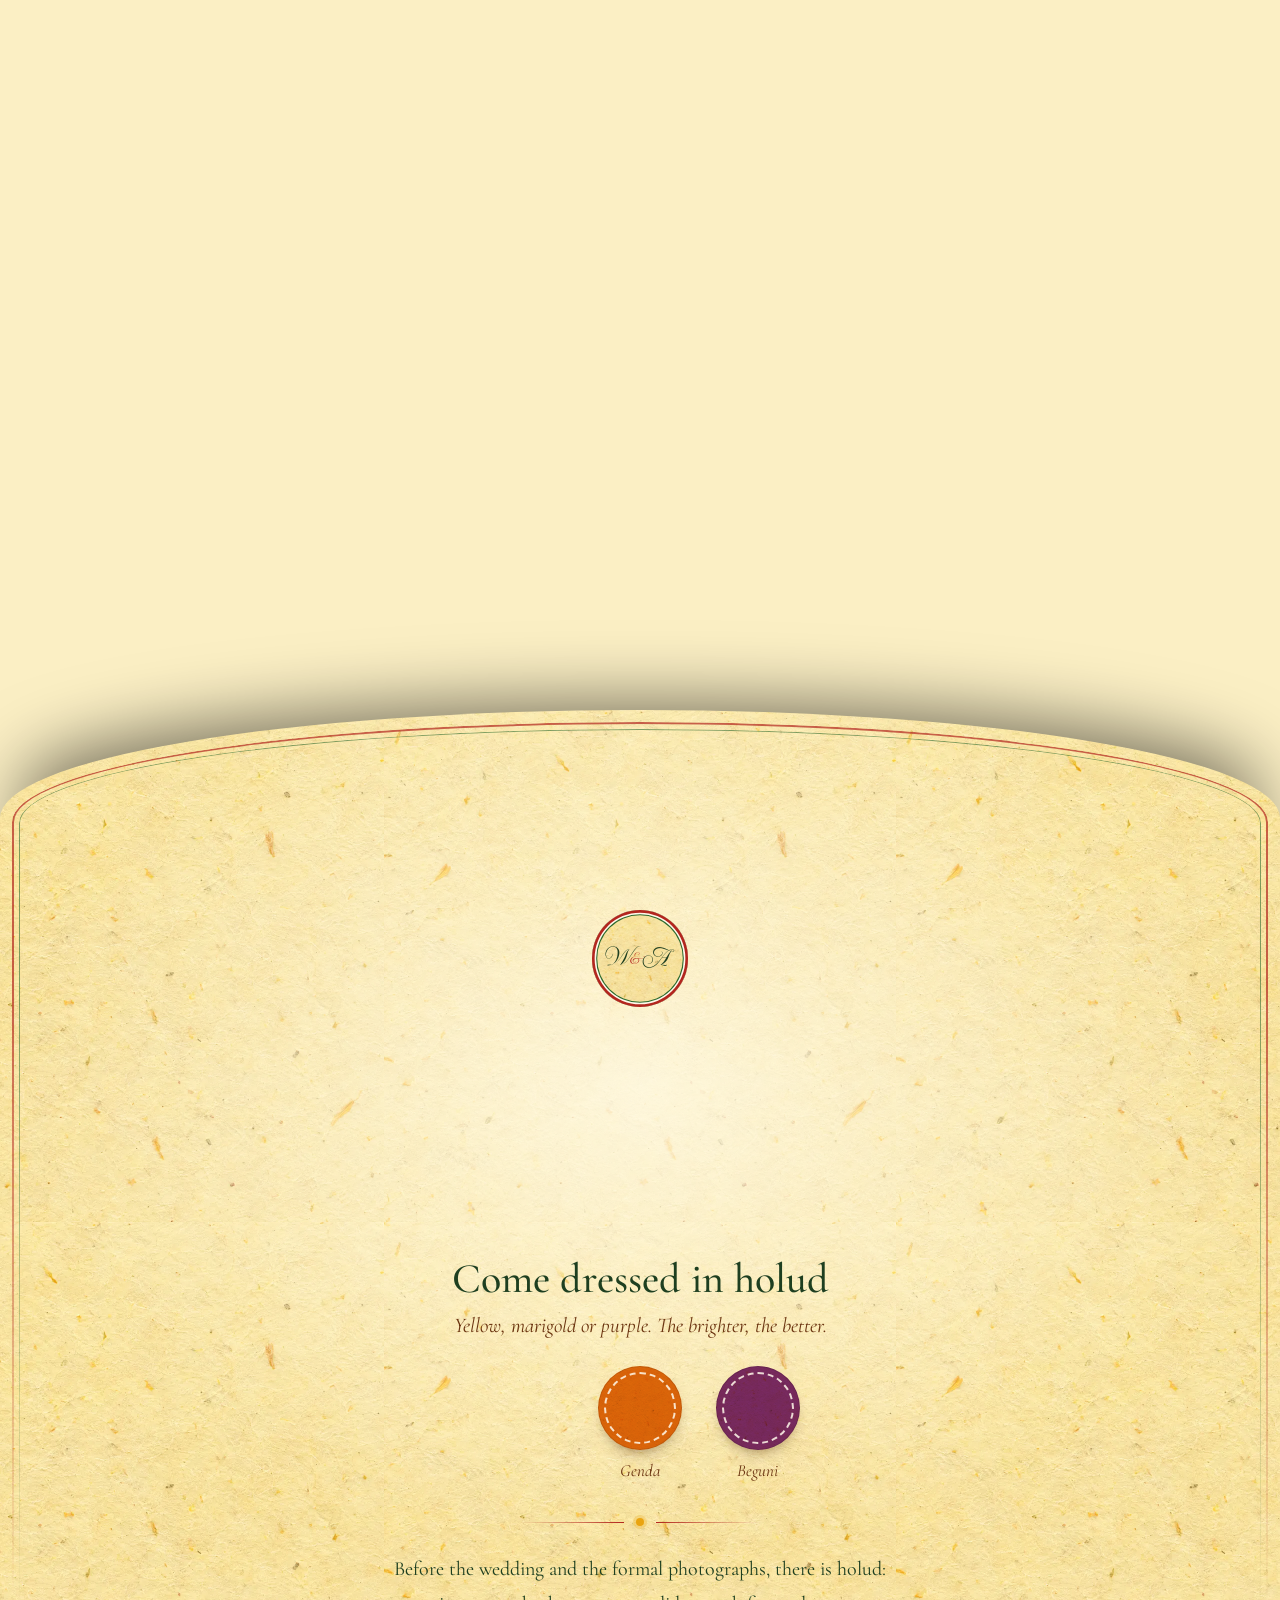
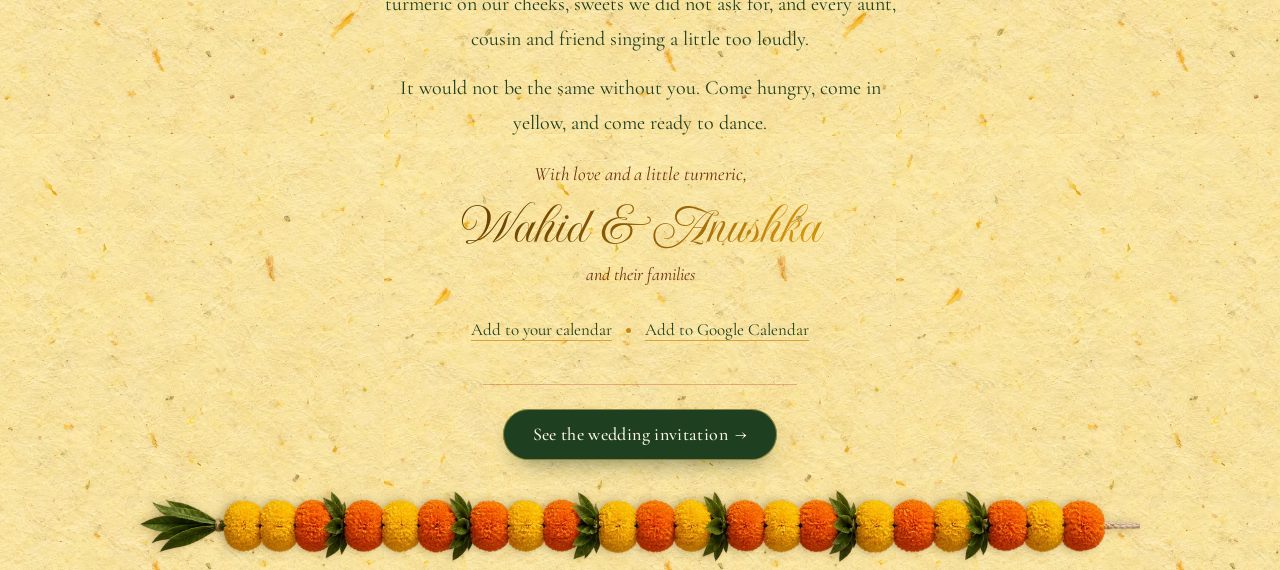
==== commit 0c8f2a26: "Wedding at 7 pm, navy suit in the portrait; holud at Shimanto Convention Centre, purple swatch - Wed" ====
--- a/holud/index.html
+++ b/holud/index.html
@@ -4,14 +4,14 @@
   <meta charset="utf-8">
   <meta name="viewport" content="width=device-width, initial-scale=1, viewport-fit=cover">
   <title>Wahid &amp; Anushka’s Gaye Holud</title>
-  <meta name="description" content="You are invited to the Gaye Holud of Wahid Sanjan and Anushka Shahreen on Thursday 24 December 2026 at BGB Banquet Hall, Shimanto Shambhar, Dhaka.">
+  <meta name="description" content="You are invited to the Gaye Holud of Wahid Sanjan and Anushka Shahreen on Thursday 24 December 2026 at Shimanto Convention Centre, Shimanto Square, Dhaka.">
   <meta name="theme-color" content="#E9A410">
 
   <!-- Link previews read these tags, not js/config.js: update the names and date here too. -->
   <meta property="og:type" content="website">
   <meta property="og:url" content="https://ssanjan123.github.io/wedding-invitation/holud/">
   <meta property="og:title" content="Wahid &amp; Anushka’s Gaye Holud">
-  <meta property="og:description" content="Thursday 24 December 2026, BGB Banquet Hall, Dhaka. Open your invitation.">
+  <meta property="og:description" content="Thursday 24 December 2026, Shimanto Convention Centre, Dhaka. Open your invitation.">
   <meta property="og:image" content="https://ssanjan123.github.io/wedding-invitation/holud/assets/img/og-share.jpg">
   <meta property="og:image:width" content="1200">
   <meta property="og:image:height" content="630">
@@ -73,14 +73,14 @@
 
         <div class="venue-title">
           <p class="venue-title__lead" data-bind="venue.lead">The holud will be held at</p>
-          <h2 class="venue-title__name" id="venue-name" data-bind="venue.name">BGB Banquet Hall</h2>
+          <h2 class="venue-title__name" id="venue-name" data-bind="venue.name">Shimanto Convention Centre</h2>
         </div>
 
         <div class="venue-card">
-          <p class="venue-card__name" data-bind="venue.name">BGB Banquet Hall</p>
-          <p class="venue-card__address" data-bind="venue.address">Shimanto Shambhar, 4th floor, Road 2, Dhanmondi, Dhaka 1205</p>
+          <p class="venue-card__name" data-bind="venue.name">Shimanto Convention Centre</p>
+          <p class="venue-card__address" data-bind="venue.address">4th Floor, Shimanto Square Market, 75 Road No. 2, Dhaka 1209</p>
           <p class="venue-card__when" data-bind="whenShort">Thursday 24 December 2026, 7 pm</p>
-          <a class="btn btn--ghost" data-href="venue.mapsUrl" href="https://www.google.com/maps/search/?api=1&amp;query=BGB+Banquet+Hall%2C+Shimanto+Shambhar%2C+Road+2%2C+Dhanmondi%2C+Dhaka" target="_blank" rel="noopener">Get directions</a>
+          <a class="btn btn--ghost" data-href="venue.mapsUrl" href="https://www.google.com/maps/search/?api=1&amp;query=Shimanto+Convention+Centre%2C+Shimanto+Square+Market%2C+75+Road+No.+2%2C+Dhaka+1209" target="_blank" rel="noopener">Get directions</a>
           <div class="evening">
             <svg class="evening__line" viewBox="0 0 2 100" preserveAspectRatio="none" aria-hidden="true"><line x1="1" y1="0" x2="1" y2="100" pathLength="1"/></svg>
             <ol class="evening__list"></ol>
@@ -205,11 +205,11 @@
 
         <p class="dress__bangla" lang="bn" aria-hidden="true" data-bind="dress.bangla">হলুদ</p>
         <h2 class="dress__title" id="dress-title" data-bind="dress.title">Come dressed in holud</h2>
-        <p class="dress__note" data-bind="dress.note">Yellow, marigold or green. The brighter, the better.</p>
+        <p class="dress__note" data-bind="dress.note">Yellow, marigold or purple. The brighter, the better.</p>
         <ul class="swatches" data-swatches>
           <li class="swatch swatch--holud"><i></i><span>Holud</span></li>
           <li class="swatch swatch--genda"><i></i><span>Genda</span></li>
-          <li class="swatch swatch--pata"><i></i><span>Kolapata</span></li>
+          <li class="swatch swatch--beguni"><i></i><span>Beguni</span></li>
         </ul>
 
         <div class="rule" aria-hidden="true"><i></i></div>
--- a/holud/css/style.css
+++ b/holud/css/style.css
@@ -17,6 +17,7 @@
   --paper: #FBEFC4;
   --rice: #FFF8EA;
   --marigold: #E0700E;
+  --beguni: #7A2E92;
   --leaf-950: #0E2415;
   --leaf-900: #1E3F20;
   --leaf-700: #2F6B2F;
@@ -602,7 +603,7 @@
   background: linear-gradient(to bottom, rgba(30, 63, 32, .88), rgba(14, 36, 21, .94));
   box-shadow: inset 0 0 0 1px rgba(246, 206, 91, .55), inset 0 0 0 6px rgba(14, 36, 21, .3), inset 0 0 0 7px rgba(179, 38, 30, .45);
 }
-.venue-card__name { font-size: clamp(24px, 3vw, 30px); font-weight: 500; color: var(--turmeric-300); line-height: 1.2; }
+.venue-card__name { font-size: clamp(24px, 3vw, 30px); font-weight: 500; color: var(--turmeric-300); line-height: 1.2; text-wrap: balance; }
 .venue-card__address { margin-top: 4px; font-size: 18px; opacity: .92; text-wrap: balance; }
 .venue-card__when { margin-top: 2px; font-style: italic; font-size: 18px; opacity: .92; }
 .venue-card .btn { margin-top: 16px; }
@@ -680,7 +681,7 @@
 .swatch span { font-style: italic; font-size: 17px; color: var(--henna); }
 .swatch--holud { --c: var(--turmeric-500); }
 .swatch--genda { --c: var(--marigold); }
-.swatch--pata { --c: var(--leaf-700); }
+.swatch--beguni { --c: var(--beguni); }
 
 .rule { display: flex; align-items: center; gap: 12px; width: min(240px, 64vw); margin: 34px auto 26px; }
 .rule::before, .rule::after { content: ""; flex: 1; height: 1px; background: linear-gradient(90deg, transparent, var(--vermilion)); }
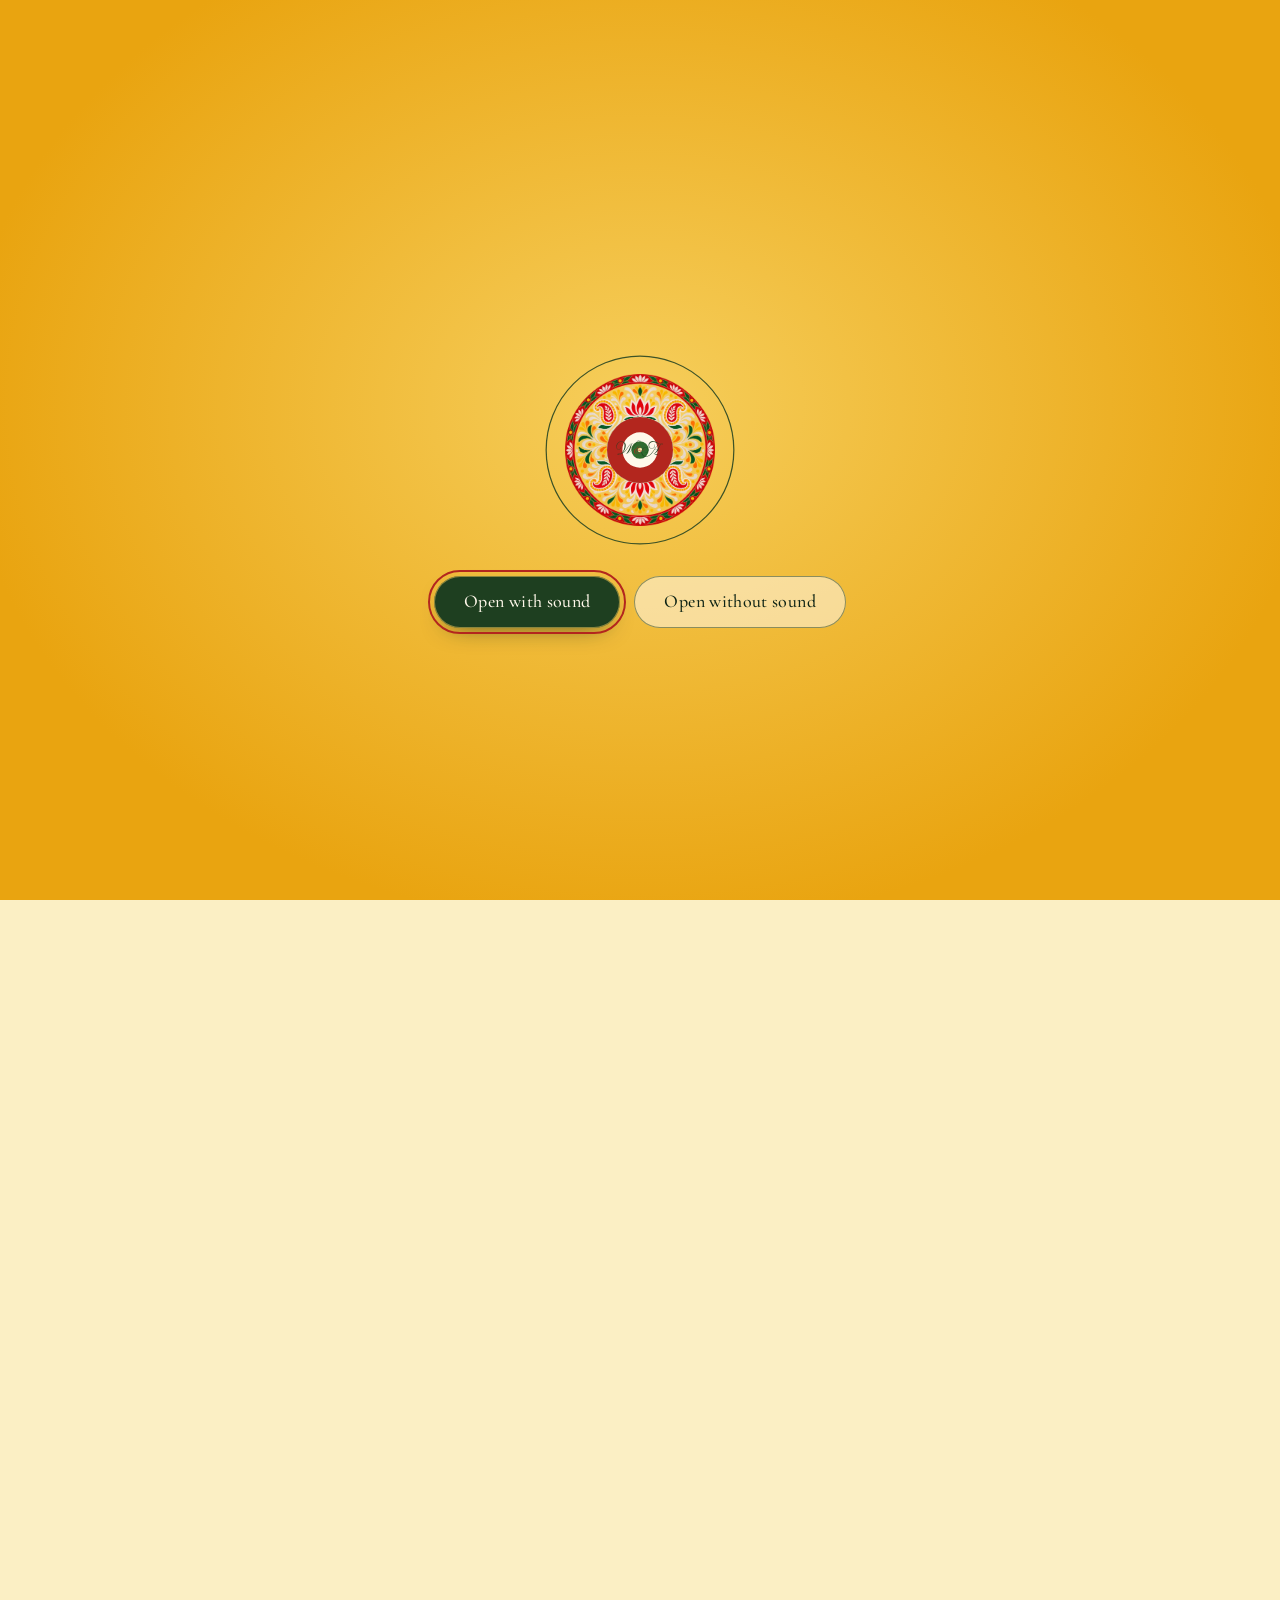
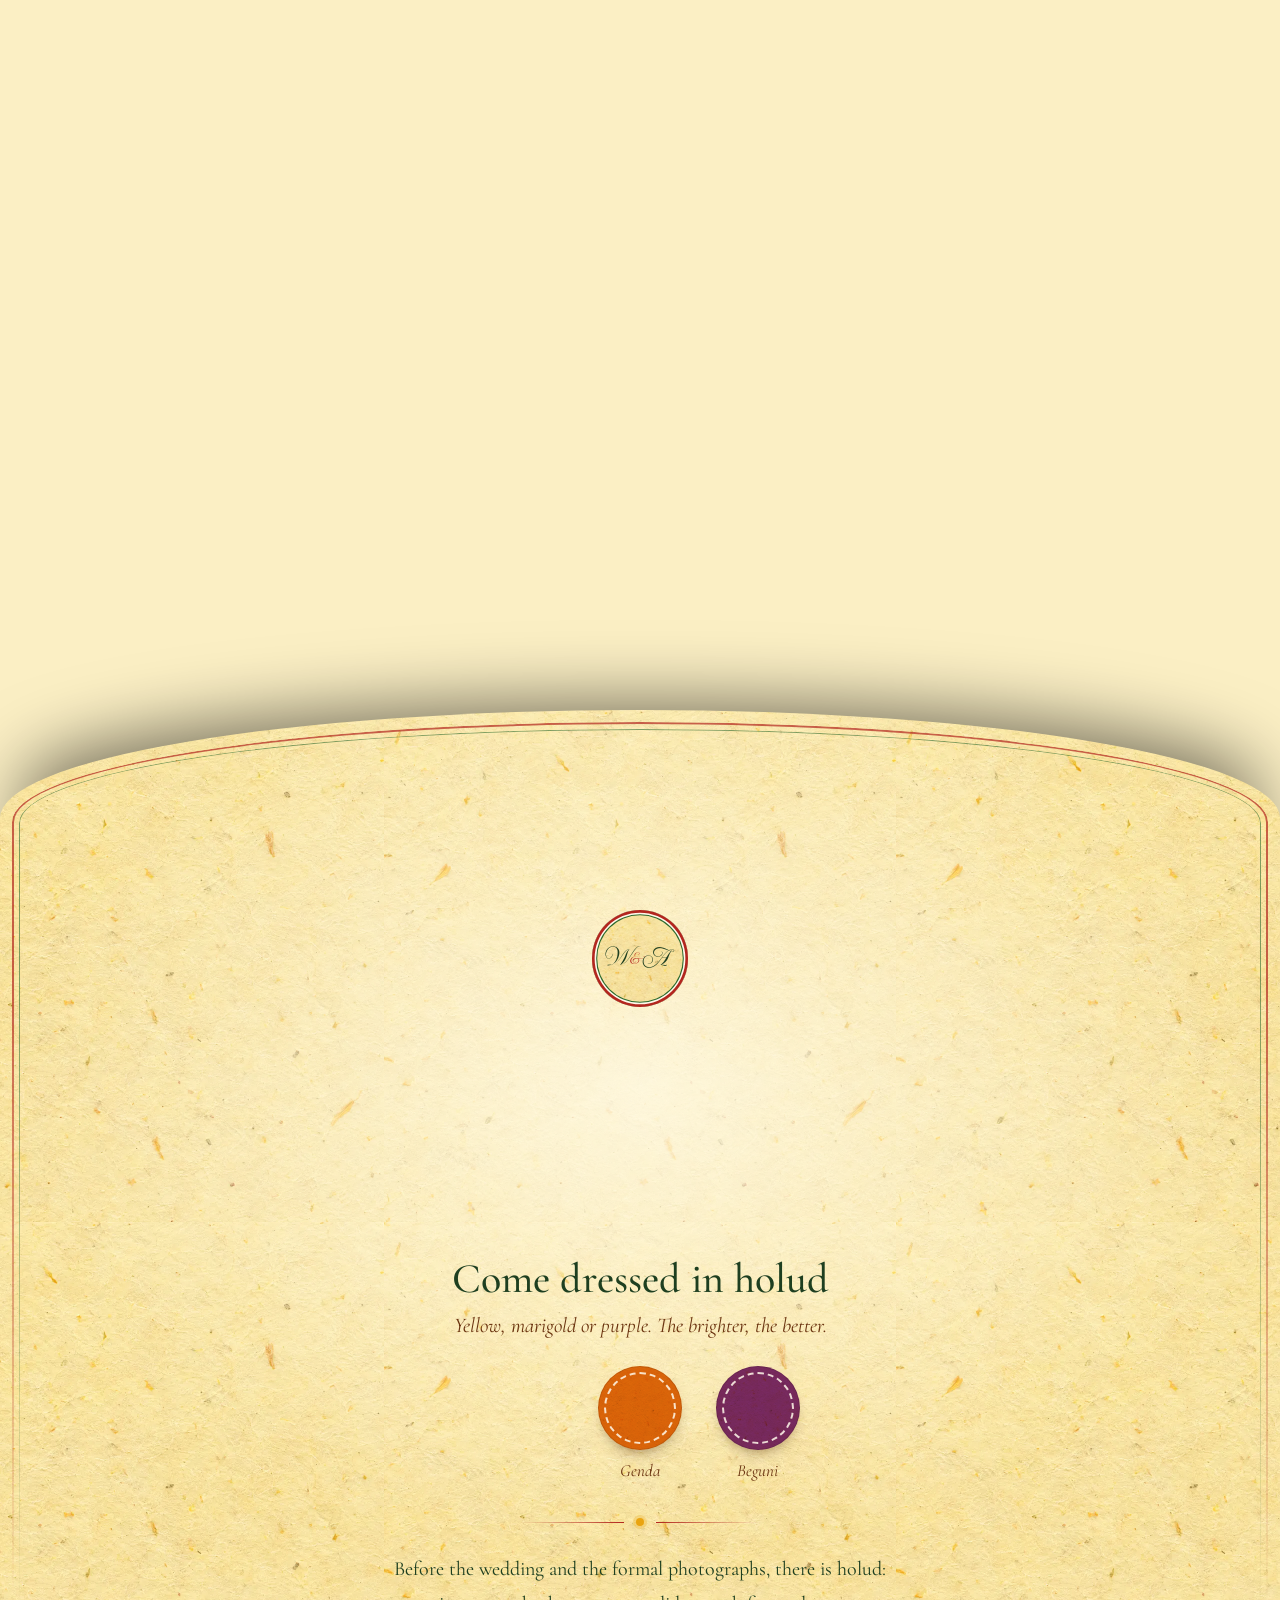
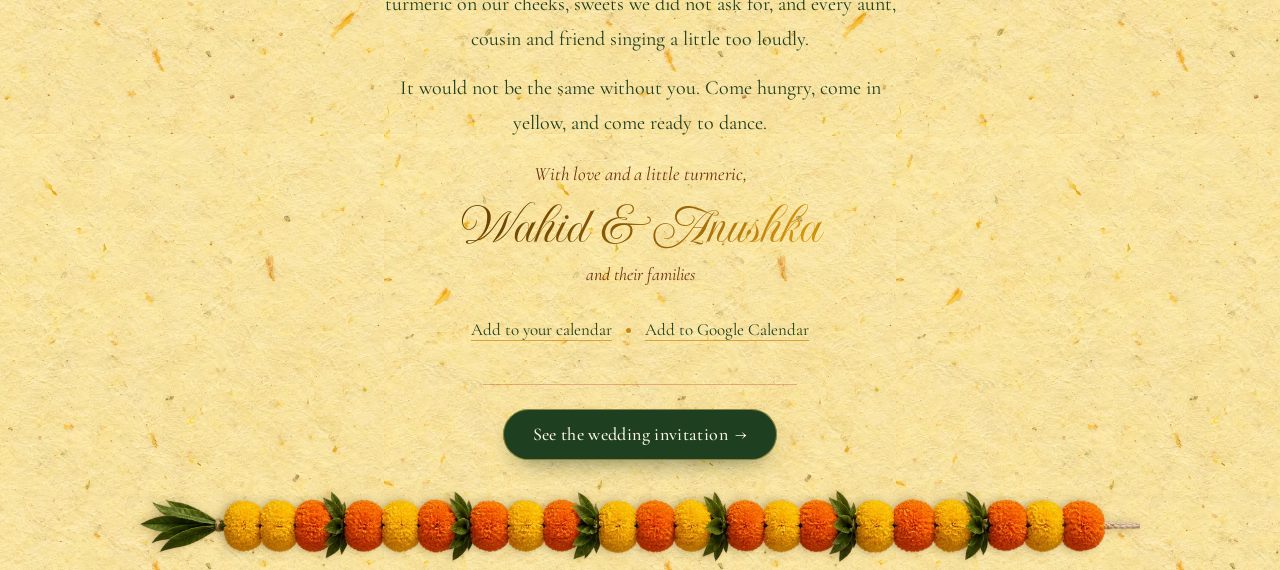
==== commit ade8a7f1: "Quieter Gaye Holud button; version the CSS and JS addresses The Gaye Holud button now matches the so" ====
--- a/holud/index.html
+++ b/holud/index.html
@@ -24,7 +24,7 @@
   <link rel="stylesheet" href="https://fonts.googleapis.com/css2?family=Cormorant+Garamond:ital,wght@0,400;0,500;0,600;1,400;1,500&family=Galada&family=Imperial+Script&display=swap">
   <link rel="preload" as="image" href="assets/img/kula.webp">
   <link rel="preload" as="image" href="assets/img/jamdani.webp">
-  <link rel="stylesheet" href="css/style.css">
+  <link rel="stylesheet" href="css/style.css?v=1">
   <script>document.documentElement.classList.add('js', matchMedia('(prefers-reduced-motion: reduce)').matches ? 'still' : 'motion');</script>
 </head>
 <body>
@@ -241,10 +241,10 @@
   <script src="../vendor/gsap.min.js"></script>
   <script src="../vendor/ScrollTrigger.min.js"></script>
   <script src="../vendor/lenis.min.js"></script>
-  <script src="js/config.js"></script>
-  <script src="../js/media.js"></script>
-  <script src="../js/sound.js"></script>
-  <script src="../js/pace.js"></script>
-  <script src="js/main.js"></script>
+  <script src="js/config.js?v=1"></script>
+  <script src="../js/media.js?v=1"></script>
+  <script src="../js/sound.js?v=1"></script>
+  <script src="../js/pace.js?v=1"></script>
+  <script src="js/main.js?v=1"></script>
 </body>
 </html>
--- a/holud/css/style.css
+++ b/holud/css/style.css
@@ -388,7 +388,6 @@
 
 .dabs, .closing__dabs { position: absolute; inset: 0; z-index: 3; pointer-events: none; overflow: hidden; }
 .dab { position: absolute; width: clamp(46px, 9vmin, 84px); height: auto; max-width: none; mix-blend-mode: multiply; }
-.dab-petal { position: absolute; width: 14px; height: auto; max-width: none; }
 
 /* Beat A: the swipe of holud and the names */
 .sheet {
